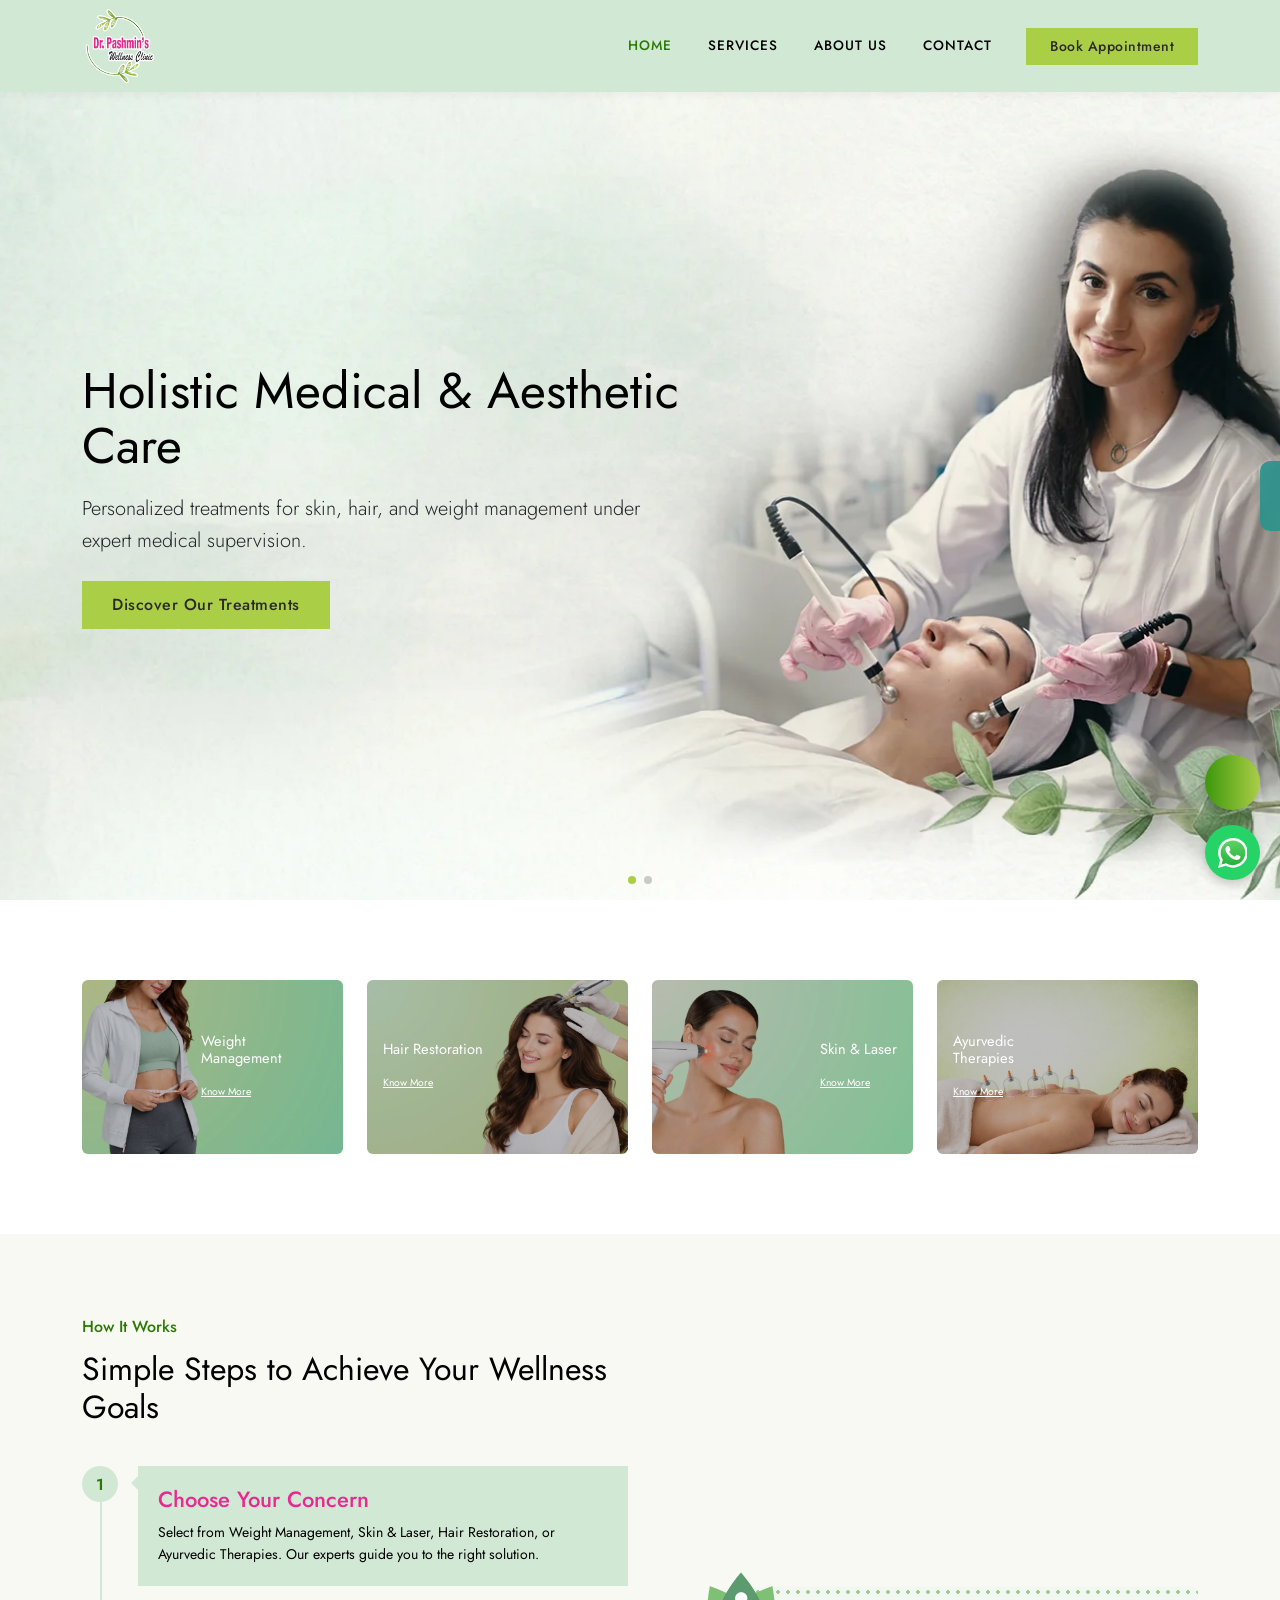
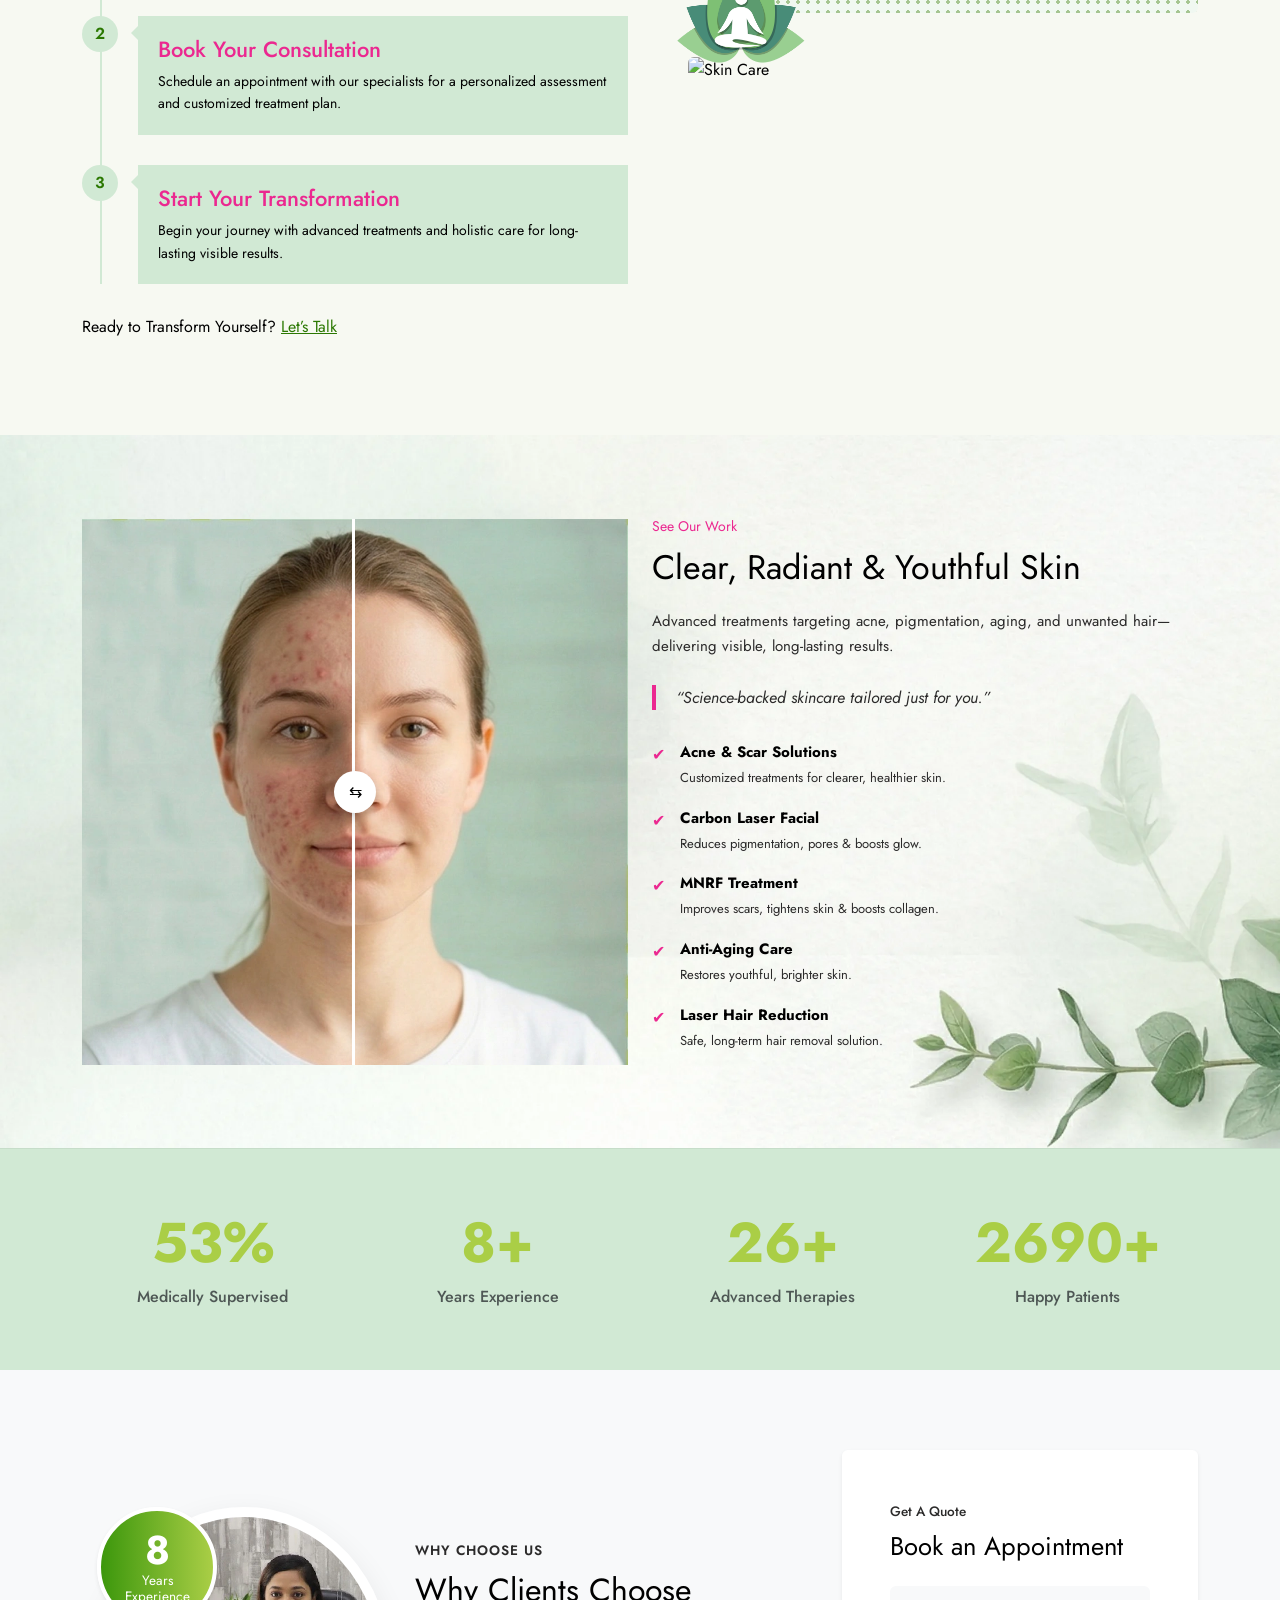
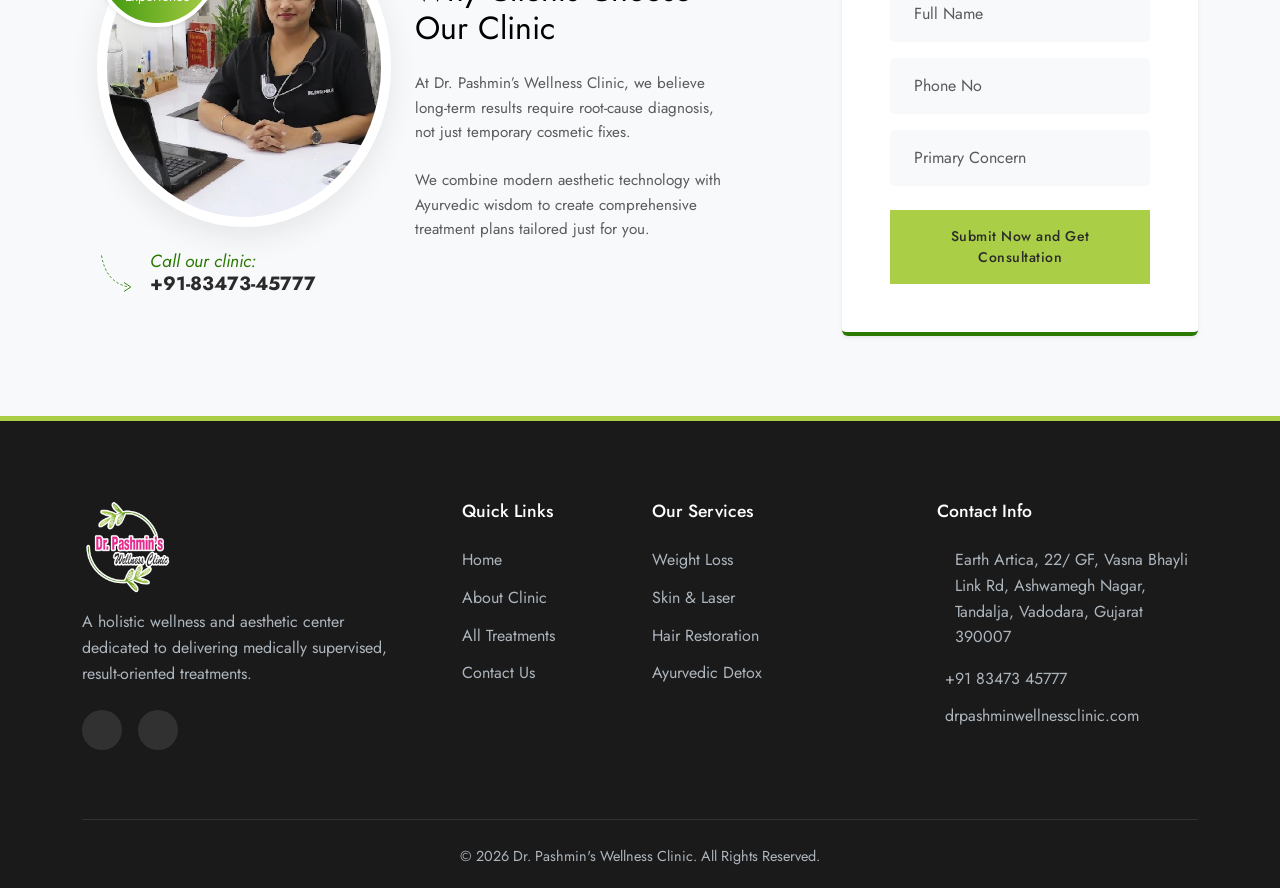
==== index.html @ 4e612950 "files" ====
<!DOCTYPE html>
<html lang="en">
<head>
  <meta charset="UTF-8">
  <meta name="viewport" content="width=device-width, initial-scale=1.0">
  <link rel="icon" href="images/DrPashminFevicon.png" type="image/png" fetchpriority="low">
  
    <title>Dr. Pashmin's Wellness Clinic | Advanced Aesthetics & Ayurveda in Vadodara</title>
    <meta name="title" content="Dr. Pashmin's Wellness Clinic | Advanced Aesthetics & Ayurveda in Vadodara">
    <meta name="description" content="Discover holistic medical and aesthetic care at Dr. Pashmin's Wellness Clinic in Vadodara. We offer 100% medically supervised, personalized treatments for skin, hair, weight management, and Ayurvedic therapies.">
    <meta name="keywords" content="wellness clinic Vadodara, Dr. Pashmin, weight management Vadodara, skin and laser clinic, hair restoration, Ayurvedic therapies Vadodara, PCOS treatment, holistic medical care, non-surgical contouring, advanced aesthetics">
    <meta name="author" content="Dr. Pashmin's Wellness Clinic">
    <meta name="robots" content="index, follow, max-image-preview:large, max-snippet:-1, max-video-preview:-1">
    <link rel="canonical" href="https://www.drpashminswellnessclinic.com/">
    
    <meta name="geo.region" content="IN-GJ">
    <meta name="geo.placename" content="Vadodara">
    <meta name="geo.position" content="22.2939;73.1409"> 
    <meta name="ICBM" content="22.2939, 73.1409">  

    <meta property="og:type" content="website">
    <meta property="og:url" content="https://www.drpashminswellnessclinic.com/">
    <meta property="og:title" content="Dr. Pashmin's Wellness Clinic | Advanced Aesthetics & Ayurveda">
    <meta property="og:description" content="Personalized treatments for skin, hair, and weight management under expert medical supervision integrating modern science with traditional Ayurvedic healing.">
    <meta property="og:image" content="https://www.drpashminswellnessclinic.com/images/Banner1.webp">
    <meta property="og:image:width" content="1200">
    <meta property="og:image:height" content="630">
    <meta property="og:image:alt" content="Holistic Medical & Aesthetic Care at Dr. Pashmin's Wellness Clinic">
    <meta property="og:site_name" content="Dr. Pashmin's Wellness Clinic">
    <meta property="og:locale" content="en_IN">

    <meta name="twitter:card" content="summary_large_image">
    <meta property="twitter:url" content="https://www.drpashminswellnessclinic.com/">
    <meta property="twitter:title" content="Dr. Pashmin's Wellness Clinic | Advanced Aesthetics & Ayurveda">
    <meta property="twitter:description" content="Personalized treatments for skin, hair, and weight management under expert medical supervision integrating modern science with traditional Ayurvedic healing.">
    <meta property="twitter:image" content="https://www.drpashminswellnessclinic.com/images/Banner1.webp">
    <meta property="twitter:image:alt" content="Dr. Pashmin's Wellness Clinic Banner">

    <script type="application/ld+json">
    {
      "@context": "https://schema.org",
      "@type": "MedicalClinic",
      "name": "Dr. Pashmin's Wellness Clinic",
      "alternateName": "Dr. Pashmin's Clinic",
      "description": "Holistic medical and aesthetic clinic in Vadodara specializing in weight management, skin treatments, laser, hair restoration, and Ayurvedic therapies.",
      "url": "https://www.drpashminswellnessclinic.com",
      "logo": {
        "@type": "ImageObject",
        "url": "https://www.drpashminswellnessclinic.com/images/DrPashmin_s_WellnessClinicLogo.webp",
        "width": 406,
        "height": 145
      },
      "image": "https://www.drpashminswellnessclinic.com/images/DrPashmin_s_WellnessClinicLogo.webp",
      "telephone": "+91-83473-45777",
      "address": {
        "@type": "PostalAddress",
        "addressLocality": "Vadodara",
        "addressRegion": "Gujarat",
        "addressCountry": "IN"
      },
      "geo": {
        "@type": "GeoCoordinates",
        "latitude": 22.2939,
        "longitude": 73.1409
      },
      "openingHoursSpecification": [
        {
          "@type": "OpeningHoursSpecification",
          "dayOfWeek": ["Monday", "Tuesday", "Wednesday", "Thursday", "Friday", "Saturday"],
          "opens": "10:30",
          "closes": "20:00"
        }
      ],
      "contactPoint": [
        {
          "@type": "ContactPoint",
          "telephone": "+91-83473-45777",
          "contactType": "Appointments",
          "areaServed": ["IN"],
          "availableLanguage": ["English", "Hindi", "Gujarati"]
        }
      ],
      "slogan": "True Wellness goes beyond the surface.",
      "areaServed": [
        {
          "@type": "City",
          "name": "Vadodara"
        },
        {
          "@type": "State",
          "name": "Gujarat"
        }
      ],
      "hasOfferCatalog": {
        "@type": "OfferCatalog",
        "name": "Wellness and Aesthetic Services",
        "itemListElement": [
          {
            "@type": "OfferCatalog",
            "name": "Core Services",
            "itemListElement": [
              {
                "@type": "Offer",
                "itemOffered": {
                  "@type": "Service",
                  "name": "Weight Management",
                  "description": "Customized, non-surgical contouring programs targeting stubborn fat and hormonal imbalances."
                }
              },
              {
                "@type": "Offer",
                "itemOffered": {
                  "@type": "Service",
                  "name": "Skin & Laser Treatments",
                  "description": "Advanced skin treatments and anti-aging solutions."
                }
              },
              {
                "@type": "Offer",
                "itemOffered": {
                  "@type": "Service",
                  "name": "Hair Restoration",
                  "description": "Medically supervised hair fall and thinning treatments."
                }
              },
              {
                "@type": "Offer",
                "itemOffered": {
                  "@type": "Service",
                  "name": "Ayurvedic Therapies",
                  "description": "Traditional Ayurvedic healing integrated with modern science for PCOS, Detox, and Pain Management."
                }
              }
            ]
          }
        ]
      },
      "knowsAbout": [
        "Weight Management",
        "Laser Hair Removal",
        "Skin Rejuvenation",
        "Hair Restoration",
        "Ayurvedic Treatments",
        "PCOS Management",
        "Pain Management",
        "Holistic Medical Care"
      ]
    }
    </script>
    
    <script type="application/ld+json">
    {
      "@context": "https://schema.org",
      "@type": "HealthAndBeautyBusiness",
      "name": "Dr. Pashmin's Wellness Clinic",
      "image": "https://www.drpashminswellnessclinic.com/images/DrPashmin_s_WellnessClinicLogo.webp",
      "@id": "https://www.drpashminswellnessclinic.com",
      "url": "https://www.drpashminswellnessclinic.com",
      "telephone": "+91-83473-45777",
      "address": {
        "@type": "PostalAddress",
        "addressLocality": "Vadodara",
        "addressRegion": "GJ",
        "addressCountry": "IN"
      },
      "geo": {
        "@type": "GeoCoordinates",
        "latitude": 22.2939,                                                                                  
        "longitude": 73.1409  
      },
      "openingHoursSpecification": {
        "@type": "OpeningHoursSpecification",
        "dayOfWeek": [
          "Monday",
          "Tuesday",
          "Wednesday",
          "Thursday",
          "Friday",
          "Saturday"
        ],
        "opens": "10:30",
        "closes": "20:00"
      }
    } 
    </script>
    
    <script type="application/ld+json">
    {
      "@context": "https://schema.org",
      "@type": "WebSite",
      "name": "Dr. Pashmin's Wellness Clinic",
      "alternateName": "Dr. Pashmin's Clinic",
      "url": "https://www.drpashminswellnessclinic.com",
      "potentialAction": {
        "@type": "SearchAction",
        "target": {
          "@type": "EntryPoint",
          "urlTemplate": "https://www.drpashminswellnessclinic.com/search?q={search_term_string}"
        },
        "query-input": "required name=search_term_string"
      }
    }
    </script>
    
    <script type="application/ld+json">
    {
      "@context": "https://schema.org",
      "@type": "BreadcrumbList",
      "itemListElement": [{
        "@type": "ListItem",
        "position": 1,
        "name": "Home",
        "item": "https://www.drpashminswellnessclinic.com"
      }]
    }
    </script>

  <link rel="preload"  as="image"  href="images/DrPashmin_s_WellnessClinicLogo.webp"  fetchpriority="high">
  <link rel="preload"  as="image"  href="images/Banner1.webp"  fetchpriority="high">
  <link rel="preload"  as="image"  href="images/Banner2.webp"  fetchpriority="high">
  <link rel="preload"  as="image"  href="images/BannerMob1.webp"  fetchpriority="high">
  <link rel="preload"  as="image"  href="images/BannerMob3.webp"  fetchpriority="high">

  <link rel="preconnect" href="https://fonts.googleapis.com">
  <link rel="preconnect" href="https://fonts.gstatic.com" crossorigin>
  <link href="https://fonts.googleapis.com/css2?family=Jost:ital,wght@0,100..900;1,100..900&display=swap" rel="stylesheet">
  <link rel="stylesheet" href="https://cdn.jsdelivr.net/npm/swiper@11/swiper-bundle.min.css">
  <link rel="preload"
      as="style"
      href="https://cdn.jsdelivr.net/npm/bootstrap@5.3.2/dist/css/bootstrap.min.css"
      onload="this.onload=null;this.rel='stylesheet'">
    <link rel="preload"
      as="style"
      href="css/style.css"
      onload="this.onload=null;this.rel='stylesheet'">
    <link rel="preload"
      as="style"
      href="css/responsive.css"
      onload="this.onload=null;this.rel='stylesheet'">
  <link rel="stylesheet" href="https://unpkg.com/aos@2.3.1/dist/aos.css">

</head>
<body>

  <header class="mainNavContainer">
    <div id="mainNavbar">
      
    </div>

  </header>

  <div class="swiper hero-swiper">
    <div class="swiper-wrapper">
      <div class="swiper-slide hero-slide HeroSlide1" style="background-image: url('images/DrBanner1.webp');">
        <div class="container" >
          <div class="hero-content">
            <h1 data-aos="fade-up">Holistic Medical & Aesthetic Care</h1>
            <p class="lead mb-4 text-dark" data-aos="fade-up" data-aos-delay="100">Personalized treatments for skin, hair, and weight management under expert medical supervision.</p>
            <div data-aos="fade-up" data-aos-delay="200">
              <a href="services.html" class="btn btn-primary" >Discover Our Treatments</a>
            </div>
          </div>
        </div>
      </div>
      <div class="swiper-slide hero-slide HeroSlide2" style="background-image: url('images/DrBanner2.webp');">
        <div class="container" >
          <div class="hero-content">
            <h1 data-aos="fade-up">Sustainable Weight Management</h1>
            <p class="lead mb-4 text-dark" data-aos="fade-up" data-aos-delay="100">Target stubborn fat and hormonal imbalances with our customized, non-surgical contouring programs.</p>
            <div data-aos="fade-up" data-aos-delay="200">
              <a href="services.html?category=Weight%20Management" class="btn btn-primary" >Start Your Journey</a>
            </div>
          </div>
        </div>
      </div>
    </div>
    <div class="swiper-pagination"></div>
    
    <div class="sticky-sidebar d-none d-lg-flex">
      <a href="tel:+918347345777" title="Call Us"><iconify-icon icon="mdi:phone-in-talk"></iconify-icon></a>
      <a class="set-url-target" target="_blank" rel="noopener" href="https://wa.me/918347345777" title="WhatsApp"><iconify-icon icon="mdi:whatsapp"></iconify-icon></a>
      <a href="#consultation" title="Book"><iconify-icon icon="mdi:calendar-check"></iconify-icon></a>
    </div>
  </div>

<section class="section-padding serviceCards">
  <div class="container">
    <div class="row g-4">

      <!-- Card 1 (Text Right) -->
      <div class="col-lg-6 col-xl-3" data-aos="fade-up">
        <div class="service-card">
          <img src="images/Services1.webp" alt="Weight Management">
          <div class="overlay right"> 
            <div class="content">
              <h3>Weight Management</h3>
              <a href="services.html?category=Weight%20Management">Know More</a>
            </div>
          </div>
        </div>
      </div>

      <!-- Card 2 (Text Left) -->
      <div class="col-lg-6 col-xl-3" data-aos="fade-up" data-aos-delay="100">
        <div class="service-card">
          <img src="images/Services2.webp" alt="Hair Restoration">
          <div class="overlay left">
            <div class="content">
              <h3>Hair Restoration</h3>
              <a href="services.html?category=Hair%20Restoration">Know More</a>
            </div>
          </div>
        </div>
      </div>

      <!-- Card 3 (Text Right) -->
      <div class="col-lg-6 col-xl-3" data-aos="fade-up" data-aos-delay="200">
        <div class="service-card">
          <img src="images/Services3.webp" alt="Skin & Laser">
          <div class="overlay right">
            <div class="content">
              <h3>Skin & Laser</h3>
              <a href="services.html?category=Skin%20Treatments">Know More</a>
            </div>
          </div>
        </div>
      </div>

      <!-- Card 4 (Text Left) -->
      <div class="col-lg-6 col-xl-3" data-aos="fade-up" data-aos-delay="300">
        <div class="service-card">
          <img src="images/Services4.webp" alt="Ayurvedic Therapies">
          <div class="overlay left">
            <div class="content">
              <h3>Ayurvedic Therapies</h3>
              <a href="services.html?category=Ayurvedic%20Therapies">Know More</a>
            </div>
          </div>
        </div>
      </div>

    </div>
  </div>
</section>

 <section class="section-padding simpleSteps">
  <div class="container">
    <div class="row align-items-center">

      <!-- LEFT CONTENT -->
      <div class="col-lg-6">
        <p class="section-subtitle" data-aos="fade-up">How It Works</p>
        <h2 class="section-title" data-aos="fade-up" data-aos-delay="100">Simple Steps to Achieve Your Wellness Goals</h2>

        <div class="steps-wrapper">

          <!-- Step 1 -->
          <div class="step-item" data-aos="fade-up" data-aos-delay="200">
            <div class="step-number">1</div>
            <div class="step-content">
              <h5>Choose Your Concern</h5>
              <p>
                Select from Weight Management, Skin & Laser, Hair Restoration, or Ayurvedic Therapies. Our experts guide you to the right solution.
              </p>
            </div>
          </div>

          <!-- Step 2 (Active) -->
          <div class="step-item" data-aos="fade-up" data-aos-delay="300">
            <div class="step-number">2</div>
            <div class="step-content">
              <h5>Book Your Consultation</h5>
              <p>
                Schedule an appointment with our specialists for a personalized assessment and customized treatment plan.
              </p>
            </div>
          </div>

          <!-- Step 3 -->
          <div class="step-item" data-aos="fade-up" data-aos-delay="400">
            <div class="step-number">3</div>
            <div class="step-content">
              <h5>Start Your Transformation</h5>
              <p>
                Begin your journey with advanced treatments and holistic care for long-lasting visible results.
              </p>
            </div>
          </div>

        </div>

        <div class="mt-4" data-aos="fade-up" data-aos-delay="500">
          <p class="cta-text">Ready to Transform Yourself? <a href="#">Let’s Talk</a></p>
        </div>
      </div>

      <!-- RIGHT IMAGE -->
      <div class="col-lg-6 mt-5 mt-lg-0 ps-xl-5" data-aos="fade-left">
        <div class="image-wrapper">
          <img src="https://img.freepik.com/free-photo/medium-shot-young-woman-with-pink-background_23-2149394087.jpg?t=st=1774606908~exp=1774610508~hmac=037f746d24b74f1a6d99c2f30c883e7987ede540e07700ceabe895736dceb58f&w=1480"
               class="img-fluid" alt="Skin Care">
               <div class="floatingElement" data-aos="zoom-in" data-aos-delay="300">
                <img src="images/wellnessFloting.png" alt="wellnessFloting">
               </div>
        </div>
      </div>

    </div>
  </div>
</section>

<section class="section-padding skinCareHeighlight">
  <div class="container">
    <div class="row align-items-center">

      <!-- LEFT IMAGE SLIDER -->
      <div class="col-lg-6 mb-5 mb-lg-0">
        <div class="slider-container" id="slider-root">

          <div class="image-after"></div>

          <div class="image-before-wrapper">
            <div class="image-before-content"></div>
          </div>

          <input type="range" min="1" max="100" value="50" class="slider-input" id="slider-input">

          <div class="slider-handle">
            ⇆
          </div>
        </div>
      </div>

      <!-- RIGHT CONTENT -->
      <div class="col-lg-6">

        <p class="subtitle" data-aos="fade-left">See Our Work</p>

        <h2 class="title" data-aos="fade-left" data-aos-delay="100">Clear, Radiant & Youthful Skin</h2>

        <p class="description" data-aos="fade-left" data-aos-delay="200">
          Advanced treatments targeting acne, pigmentation, aging, and unwanted hair—delivering visible, long-lasting results.
        </p>

        <blockquote class="quote" data-aos="fade-left" data-aos-delay="300">
          “Science-backed skincare tailored just for you.”
        </blockquote>
        <ul class="skin-services-list">
  <li data-aos="fade-up" data-aos-delay="100">
    <strong>Acne & Scar Solutions</strong>
    <span>Customized treatments for clearer, healthier skin.</span>
  </li>

  <li data-aos="fade-up" data-aos-delay="200">
    <strong>Carbon Laser Facial</strong>
    <span>Reduces pigmentation, pores & boosts glow.</span>
  </li>

  <li data-aos="fade-up" data-aos-delay="300">
    <strong>MNRF Treatment</strong>
    <span>Improves scars, tightens skin & boosts collagen.</span>
  </li>

  <li data-aos="fade-up" data-aos-delay="400">
    <strong>Anti-Aging Care</strong>
    <span>Restores youthful, brighter skin.</span>
  </li>

  <li data-aos="fade-up" data-aos-delay="500">
    <strong>Laser Hair Reduction</strong>
    <span>Safe, long-term hair removal solution.</span>
  </li>
</ul>
      </div>

    </div>
  </div>
</section>

<!-- Statistic Counter Section -->
  <section class="section-padding stats-counter-section">
    <div class="container" id="stats-counter-container">
      <div class="row text-center">
        <div class="col-6 col-md-3 mb-4 mb-md-0 position-relative stat-item" data-aos="fade-up" data-aos-delay="100">
          <h2 class="stat-number display-4 fw-bold" style="color: var(--primary);"><span class="count-up" data-count="100">0</span>%</h2>
          <p class="stat-text text-muted fw-medium mb-0">Medically Supervised</p>
        </div>
        <div class="col-6 col-md-3 mb-4 mb-md-0 position-relative stat-item" data-aos="fade-up" data-aos-delay="200">
          <h2 class="stat-number display-4 fw-bold" style="color: var(--primary);"><span class="count-up" data-count="15">0</span>+</h2>
          <p class="stat-text text-muted fw-medium mb-0">Years Experience</p>
        </div>
        <div class="col-6 col-md-3 position-relative stat-item" data-aos="fade-up" data-aos-delay="300">
          <h2 class="stat-number display-4 fw-bold" style="color: var(--primary);"><span class="count-up" data-count="50">0</span>+</h2>
          <p class="stat-text text-muted fw-medium mb-0">Advanced Therapies</p>
        </div>
        <div class="col-6 col-md-3 position-relative stat-item border-0" data-aos="fade-up" data-aos-delay="400">
          <h2 class="stat-number display-4 fw-bold" style="color: var(--primary);"><span class="count-up" data-count="5000">0</span>+</h2>
          <p class="stat-text text-muted fw-medium mb-0">Happy Patients</p>
        </div>
      </div>
    </div>
  </section>

  <!-- Combined About & Consultation Section -->
  <section class="section-padding bg-light combined-about-consultation" id="consultation">
    <div class="container">
      <div class="row align-items-center gy-5">
        
        <!-- About Clinic Part -->
        <div class="col-lg-7">
          <div class="row align-items-center gy-4">
            <!-- Image Part -->
            <div class="col-md-6 text-center text-md-start">
              <div class="about-clinic-img-wrapper position-relative d-inline-block">
                <div class="experience-badge shadow-sm" data-aos="zoom-in" data-aos-delay="200">
                  <span class="exp-number count-up" data-count="15">0</span>
                  <span class="exp-text">Years<br>Experience</span>
                </div>
                <img src="images/ProfileBig.webp" alt="Dr. Pashmin" class="img-fluid rounded-circle about-clinic-circle-img">
                
                <div class="call-clinic-arrow mt-4 d-flex align-items-start gap-2 justify-content-center justify-content-md-start" data-aos="fade-up" data-aos-delay="400">
                  <svg width="45" height="45" viewBox="0 0 100 100" fill="none" xmlns="http://www.w3.org/2000/svg" class="dashed-arrow-svg">
                    <path d="M10,10 Q20,70 70,80" stroke="#2B7802" stroke-width="2" stroke-dasharray="5,5" fill="none"/>
                    <path d="M60,70 L75,80 L60,90" stroke="#2B7802" stroke-width="2" fill="none"/>
                  </svg>
                  <p class="mb-0 call-text" style="color: #2B7802; font-style: italic; font-size: 1.1rem; line-height: 1.2;">
                    Call our clinic:<br>
                    <strong style="color:var(--dark); font-style:normal; font-size: 1.2rem;"><a href="tel:+918347345777">+91-83473-45777</a></strong>
                  </p>
                </div>
              </div>
            </div>
            
            <!-- Text Part -->
            <div class="col-md-6" data-aos="fade-left">
              <span style="color: var(--dark); font-weight: 600; text-transform: uppercase; font-size: 0.85rem; letter-spacing: 1px;" data-aos="fade-up" data-aos-delay="100">Why Choose Us</span>
              <h2 class="mb-4 mt-2" style="font-weight: 600;" data-aos="fade-up" data-aos-delay="200">Why Clients Choose Our Clinic</h2>
              <p class="text-muted mb-4" style="font-size: 0.95rem;" data-aos="fade-up" data-aos-delay="300">At Dr. Pashmin’s Wellness Clinic, we believe long-term results require root-cause diagnosis, not just temporary cosmetic fixes.</p>
              <p class="text-muted mb-2" style="font-size: 0.95rem;" data-aos="fade-up" data-aos-delay="400">We combine modern aesthetic technology with Ayurvedic wisdom to create comprehensive treatment plans tailored just for you.</p>
            </div>
          </div>
        </div>
        
        
        <!-- Form Part -->
        <div class="col-lg-4 offset-lg-1" data-aos="fade-left">
          <div class="form-container-card bg-white p-3 p-md-5 rounded shadow-sm">
            <span style="color: var(--dark); font-size: 0.85rem; font-weight: 500;">Get A Quote</span>
            <h3 class="mb-4 mt-2" style="font-weight: 600; font-size: 1.6rem;">Book an Appointment</h3>
            <form id="homePageForm" class="needs-validation" novalidate>
              <div class="mb-3 input-with-icon position-relative">
                <input type="text" id="hp_name" class="form-control border-0 bg-light py-3 px-4" placeholder="Full Name" required style="border-radius: 6px;">
                <iconify-icon icon="mdi:account" class="position-absolute text-muted" style="right: 15px; top: 50%; transform: translateY(-50%);"></iconify-icon>
                <div class="invalid-feedback">Please enter your name.</div>
              </div>
              <div class="mb-3 input-with-icon position-relative">
                <input type="tel" id="hp_phone" class="form-control border-0 bg-light py-3 px-4" placeholder="Phone No" required style="border-radius: 6px;">
                <iconify-icon icon="mdi:phone" class="position-absolute text-muted" style="right: 15px; top: 50%; transform: translateY(-50%);"></iconify-icon>
                <div class="invalid-feedback">Please enter your phone number.</div>
              </div>
              <div class="mb-3 input-with-icon position-relative">
                <select id="hp_concern" class="form-control border-0 bg-light py-3 px-4 text-muted appearance-none" required style="border-radius: 6px; -webkit-appearance: none; appearance: none;">
                  <option value="" disabled selected>Primary Concern</option>
                  <option value="Weight Loss / Contouring">Weight Loss / Contouring</option>
                  <option value="Skin Issues / Anti-Aging">Skin Issues / Anti-Aging</option>
                  <option value="Hair Fall / Thinning">Hair Fall / Thinning</option>
                  <option value="PCOS / Detox / Pain Management">PCOS / Detox / Pain Management</option>
                </select>
                <iconify-icon icon="mdi:chevron-down" class="position-absolute text-muted" style="right: 15px; top: 50%; transform: translateY(-50%); pointer-events: none;"></iconify-icon>
                <div class="invalid-feedback">Please select a primary concern.</div>
              </div>
              <button type="submit" class="w-100 mt-2 btn btn-primary btn-sm px-4 py-3" >
                Submit Now and Get Consultation
              </button>
            </form>
          </div>
        </div>
        
      </div>
    </div>
  </section>

  <!-- <section class="section-padding cta-section">
    <div class="container">
      <div class="row align-items-center">
        <div class="col-md-7 text-center text-md-start mb-4 mb-md-0">
          <h2 data-aos="fade-right">What are You Waiting For? <br><span style="color: var(--primary);">Let's get started!</span></h2>
          <p class="text-muted mt-3 mb-4" data-aos="fade-right" data-aos-delay="100">Visit our clinic in Vadodara to begin your transformation journey today.</p>
          <div data-aos="fade-right" data-aos-delay="200">
            <a href="tel:+918347345777" class="cta-phone"><iconify-icon icon="mdi:phone-outline" style="color: var(--primary);"></iconify-icon> +91 83473 45777</a>
          </div>
        </div>
        <div class="col-md-5 text-center" data-aos="fade-left" data-aos-delay="300">
          <div class="profileCtaContainer">
            <img src="images/ProfilePic.webp" alt="Happy Client" class="img-fluid rounded-circle profileCta" style="max-width: 300px; height: 300px; object-fit: cover; border: 10px solid var(--primary);">
          </div>
        </div>
      </div>
    </div>
  </section> -->

  <a href="#" class="back-to-top" id="backToTop" aria-label="Back to top"><iconify-icon icon="mdi:chevron-up"></iconify-icon></a>

  <footer class="footer" id="footer">
  </footer>

  <script src="js/critical.js"></script>
  <script src="https://cdn.jsdelivr.net/npm/bootstrap@5.3.2/dist/js/bootstrap.bundle.min.js"></script>
  <script src="https://cdn.jsdelivr.net/npm/swiper@11/swiper-bundle.min.js"></script>
  <script src="https://code.iconify.design/iconify-icon/2.1.0/iconify-icon.min.js"></script>
  <script src="https://unpkg.com/aos@2.3.1/dist/aos.js"></script>
  <script src="js/script.js"></script>
  
  <script>


    document.addEventListener("DOMContentLoaded", () => {
    // ... Existing AOS and Swiper logic ...

    // Initialize AOS Animations
      AOS.init({ once: true, duration: 800, offset: 50 });

      // Statistic Counter Animation
      const counterSection = document.getElementById("stats-counter-container");
      const counters = document.querySelectorAll(".count-up");
      let animationStarted = false;

      if (counterSection && counters.length > 0) {
        const observer = new IntersectionObserver((entries) => {
          if (entries[0].isIntersecting && !animationStarted) {
            animationStarted = true;
            const duration = 2000; // Counter total duration
            
            counters.forEach(counter => {
              const target = +counter.getAttribute("data-count");
              const startTime = performance.now();
              
              const updateCounter = (currentTime) => {
                const elapsedTime = currentTime - startTime;
                const progress = Math.min(elapsedTime / duration, 1);
                // Ease out quad
                const easeOut = progress * (2 - progress);
                const currentCount = Math.floor(target * easeOut);
                
                counter.innerText = currentCount;
                if (progress < 1) {
                  requestAnimationFrame(updateCounter);
                } else {
                  counter.innerText = target;
                }
              };
              requestAnimationFrame(updateCounter);
            });
          }
        }, { threshold: 0.5 });
        observer.observe(counterSection);
      }

      // Hero Swiper (SM_Enterprise style)
    if (typeof Swiper !== 'undefined') {
      new Swiper('.hero-swiper', {
        loop: true, speed: 850, effect: "fade",
        fadeEffect: { crossFade: true },
        autoplay: { delay: 5000, disableOnInteraction: false, pauseOnMouseEnter: false },
        pagination: { el: '.swiper-pagination', clickable: true },
        on: {
          slideChangeTransitionStart: function () {
            document.querySelectorAll('.hero-swiper [data-aos]').forEach(el => el.classList.remove('aos-animate'));
          },
          slideChangeTransitionEnd: function () {
            document.querySelectorAll('.hero-swiper .swiper-slide-active [data-aos]').forEach(el => el.classList.add('aos-animate'));
          }
        }
      });
    }


    let isMobile = false;

    function debounce(func, wait) {
        let timeout;
        return function(...args) {
            const context = this;
            clearTimeout(timeout);
            timeout = setTimeout(() => func.apply(context, args), wait);
        };
    }

    function checkMobileStatus() {
        const userAgentMobile = /Android|webOS|iPhone|iPad|iPod|BlackBerry|IEMobile|Opera Mini/i.test(navigator.userAgent);
        const widthMobile = window.innerWidth <= 768;
        isMobile = userAgentMobile || widthMobile;
    }

    checkMobileStatus();
    window.addEventListener("resize", debounce(checkMobileStatus, 250));

    const homeForm = document.getElementById("homePageForm");
    
    if (homeForm) {
        homeForm.addEventListener("submit", function (e) {
            e.preventDefault();

            // Bootstrap Validation check
            if (!homeForm.checkValidity()) {
                e.stopPropagation();
                homeForm.classList.add('was-validated');
                return;
            }

            // Gather field values
            const name = document.getElementById("hp_name").value.trim();
            const phone = document.getElementById("hp_phone").value.trim();
            const concern = document.getElementById("hp_concern").value;

            // Format WhatsApp Message
            const whatsappMsg = `Hello Dr. Pashmin's Wellness Clinic,%0a%0aI would like to book a consultation.%0a%0a*My Details:*%0aName: ${name}%0aPhone: ${phone}%0aPrimary Concern: ${concern}`;
            
            // Clinic target number
            const targetNumber = "918347345777";
            let url = isMobile 
                ? `https://wa.me/${targetNumber}?text=${whatsappMsg}` 
                : `https://web.whatsapp.com/send?phone=${targetNumber}&text=${whatsappMsg}`;

            // Open WhatsApp
            window.open(url, '_blank');

            // Reset form and validation state
            homeForm.reset();
            homeForm.classList.remove('was-validated');
            
            // Re-apply text-muted color for the select placeholder
            document.getElementById("hp_concern").classList.add("text-muted");
        });

        // Small UX fix: Remove "text-muted" from select when an option is chosen
        const concernSelect = document.getElementById("hp_concern");
        concernSelect.addEventListener("change", function() {
            this.classList.remove("text-muted");
        });
    }

     /* skincare Slider */
    const input = document.getElementById('slider-input');
    const root = document.getElementById('slider-root');

    input.addEventListener('input', (e) => {
      root.style.setProperty('--pos', e.target.value);
    });

});
  </script>
</body>
</html>
---- css/style.css ----
/* ========================================
   GLOBAL VARIABLES & RESETS
   ======================================== */
:root {
  --primary: #aace46;
  --primary-dark: #2b7802;
  --lightBG: #d1e9d4;
  --accent: #eb2890;
  --dark: #2b2a2a;
  --black: #000000;
  --light: #ffffff;
  --light-soft: #f7f9f2;
  --nav-height: calc(16px + var(--brandHeight));
  --brandHeight: 76px;
  --gradientColor: linear-gradient(to right, #3c970c, var(--primary));
}

.text-primary {
  color: var(--primary) !important;
}

* {
  margin: 0;
  padding: 0;
  box-sizing: border-box;
}

body {
  font-family: "Jost", sans-serif;
  font-optical-sizing: auto;
  font-weight: 400;
  font-style: normal;
  color: var(--text);
  background-color: #fff;
  line-height: 1.6;
  overflow-x: hidden;
}
h1,
h2,
h3 {
  font-weight: 400 !important;
}
h4,
h5,
h6 {
  color: var(--black);
  font-weight: 500 !important;
}

a {
  text-decoration: none;
  color: inherit;
  transition: color 0.3s ease;
}

a:hover {
  color: var(--accent);
}

img {
  width: 100%;
  height: auto;
  display: block;
}

/* Fluid Typography */
h1,
.h1 {
  font-size: clamp(34px, 4vw, 50px);
  line-height: 1.1;
}
h2,
.h2 {
  font-size: clamp(28px, 3.2vw, 32px);
}
h3,
.h3 {
  font-size: clamp(24px, 2.8vw, 28px);
}
h4,
.h4 {
  font-size: clamp(20px, 2.4vw, 24px);
}
h5,
.h5 {
  font-size: clamp(18px, 2vw, 22px);
}
h6,
.h6 {
  font-size: clamp(16px, 1.8vw, 20px);
}

/* Buttons */
.btn-primary {
  background-color: var(--primary);
  color: var(--dark);
  border: 0;
  border-radius: 0;
  padding: 12px 30px;
  font-weight: 500;
  letter-spacing: 0.5px;
  display: inline-flex;
  align-items: center;
  gap: 8px;
  transition: all 0.3s ease;
}

.btn-primary:hover {
  background-color: var(--primary-dark);
  transform: translateY(-2px);
  color: #fff;
}
.btn-check:checked+.btn.btn-primary, .btn.btn-primary.active, .btn.btn-primary.show, .btn.btn-primary:first-child:active, :not(.btn-check)+.btn.btn-primary:active{
  background-color: var(--primary-dark);
  transform: translateY(-2px);
  color: #fff;
  scale: 0.985;
  transform-origin: center;
}

.btn-outline-secondary {
  background-color: transparent;
  color: var(--accent);
  border: 1px solid var(--primary);
  border-radius: 0;
  padding: 12px 30px;
  font-weight: 500;
  letter-spacing: 0.5px;
  display: inline-flex;
  align-items: center;
  gap: 8px;
  transition: all 0.3s ease;
}

.btn-outline-secondary:hover {
  background-color: var(--primary);
  color: var(--dark);
}
.btn-check:checked+.btn.btn-outline-secondary, .btn.btn-outline-secondary.active, .btn.btn-outline-secondary.show, .btn.btn-outline-secondary:first-child:active, :not(.btn-check)+.btn.btn-outline-secondary:active{
  background-color: var(--primary);
  color: var(--dark);
  transform: translateY(-2px);
  scale: 0.985;
  transform-origin: center;
}

/* ========================================
   HEADER & NAVIGATION
   ======================================== */

.navbar {
  padding: 8px 0;
  background: var(--lightBG);
  box-shadow: 0 2px 10px rgba(0, 0, 0, 0.05);
}

.navbar-brand {
  height: var(--brandHeight);
  padding: 0;
}
.navbar-brand img {
  height: 100%;
  width: auto;
}

.mainNavContainer {
  height: var(--nav-height);
}

#mainNavbar {
  z-index: 1055;
}
.scrolled {
  position: fixed;
  top: 0;
  left: 0;
  right: 0;
  animation: scrolled 0.3s ease-in-out;
}

@keyframes scrolled {
  from {
    transform: translateY(-100%);
  }
  to {
    transform: translateY(0);
  }
}

.nav-link {
  color: var(--secondary);
  font-weight: 500;
  margin: 0 10px;
  text-transform: uppercase;
  font-size: 0.85rem;
  letter-spacing: 1px;
}

.nav-link:hover,
.navbar-nav .nav-link.active,
.navbar-nav .nav-link.show {
  color: var(--primary-dark);
}

/* ========================================
   HERO BANNER (HOME PAGE)
   ======================================== */
.hero-swiper {
  height: calc(100vh - var(--nav-height));
  min-height: 600px;
  width: 100%;
  position: relative;
}

.hero-slide {
  background-size: cover;
  background-position: center;
  display: flex !important;
  align-items: center;
  position: relative;
}

.HeroSlide1,
.HeroSlide2 {
  background-repeat: no-repeat !important;
  background-size: cover !important;
  background-position: center !important;
}

/* .hero-overlay {
  position: absolute;
  top: 0; left: 0; right: 0; bottom: 0;
  background: linear-gradient(90deg, rgba(255,255,255,0.95) 0%, rgba(255,255,255,0.6) 50%, rgba(255,255,255,0) 100%);
} */

.hero-content {
  position: relative;
  z-index: 2;
  max-width: 600px;
}

.hero-content h1 {
  font-weight: 700;
  color: var(--secondary);
  line-height: 1.1;
  margin-bottom: 20px;
}

.swiper-pagination-bullet-active {
  background: var(--primary) !important;
}

.sticky-sidebar {
  position: absolute;
  right: 0;
  top: 50%;
  transform: translateY(-50%);
  background: rgba(43, 147, 140, 0.9);
  z-index: 10;
  padding: 15px 10px;
  border-radius: 10px 0 0 10px;
  display: flex;
  flex-direction: column;
  gap: 20px;
}

.sticky-sidebar a {
  color: #fff;
  font-size: 1.2rem;
  text-align: center;
}

section,
main {
  overflow: hidden;
}

.section-padding {
  padding: 100px 0; /* Generous top/bottom padding */
}

/* ========================================
   FOOTER
   ======================================== */
.footer {
  background-color: var(--light);
  padding: 60px 0 20px;
  border-top: 5px solid var(--primary);
}
.footer .footer-brand {
  display: block;
  width: 92px;
  margin-bottom: 16px;
}

.locationLink {
  position: relative;
  padding-left: 18px;
}

.locationLink iconify-icon {
  position: absolute;
  left: 0;
}

.footer-col h5 {
  margin-bottom: 25px;
  font-size: 1.1rem;
  color: var(--secondary);
}

.contInfo {
  min-width: 224px;
}

.footer-links {
  list-style: none;
  padding: 0;
}

.footer-links li {
  margin-bottom: 12px;
}

.footer-links a {
  color: var(--text);
}

.footer-links a:hover {
  color: var(--primary);
}

.footer-bottom {
  border-top: 1px solid #ddd;
  padding-top: 20px;
  margin-top: 40px;
  font-size: 0.85rem;
  color: var(--text);
}

/* ========================================
   FLOATING COMPONENTS (FABs & Back to Top)
   ======================================== */
#dynamic-fabs {
  position: fixed;
  bottom: 20px;
  right: 20px;
  z-index: 1000;
  display: flex;
  flex-direction: column;
  gap: 15px;
}

.fab-btn {
  width: 55px;
  height: 55px;
  border-radius: 50%;
  display: flex;
  align-items: center;
  justify-content: center;
  box-shadow: 0 4px 10px rgba(0, 0, 0, 0.2);
  transition: transform 0.3s ease;
  text-decoration: none;
}

.fab-btn:hover {
  transform: scale(1.1);
  color: #fff;
}

.fab-whatsapp {
  background-color: #25d366;
}

.fab-call {
  background: var(--gradientColor);
  color: white;
  font-size: 1.5rem;
}

#backToTop {
  position: fixed;
  bottom: 24px;
  left: 24px;
  width: 44px;
  height: 44px;
  background-color: var(--dark);
  color: #fff;
  border-radius: 50%;
  display: flex;
  align-items: center;
  justify-content: center;
  transition: all 0.3s ease;
  z-index: 999;
  text-decoration: none;
  opacity: 0;
  visibility: hidden;
  transform: translateY(20px);
}

#backToTop.show {
  opacity: 1;
  visibility: visible;
  transform: translateY(0);
}

#backToTop:hover {
  background-color: var(--primary);
  color: var(--black);
}

iconify-icon {
  margin-bottom: -3px;
}
.back-to-top iconify-icon {
  font-size: 1.3rem;
}

.section-padding {
  padding: 80px 0;
}

/* Headings */
.section-subtitle {
  color: var(--primary-dark);
  font-weight: 500;
  margin-bottom: 10px;
}

.section-title {
  font-size: 32px;
  font-weight: 600;
  margin-bottom: 40px;
  color: var(--black);
}

/* Steps */
.steps-wrapper {
  position: relative;
}
.simpleSteps {
  background-color: var(--light-soft);
}

.steps-wrapper::before {
  content: "";
  position: absolute;
  left: 18px;
  top: 0;
  height: 100%;
  width: 2px;
  background: var(--lightBG);
}

.step-item {
  display: flex;
  gap: 20px;
  margin-bottom: 30px;
  position: relative;
}

.step-number {
  width: 36px;
  height: 36px;
  border-radius: 50%;
  background: var(--lightBG);
  display: flex;
  align-items: center;
  justify-content: center;
  font-weight: 600;
  color: var(--primary-dark);
  position: relative;
  z-index: 1;
  transition: all 0.3s ease;
}

/* Active Step */
.step-item:hover .step-number {
  background: var(--primary-dark);
  color: #fff;
}

.step-content {
  position: relative;
  background: var(--lightBG);
  padding: 20px;
  flex: 1;
  transition: all 0.3s ease;
}

.step-content:before {
  content: "";
  position: absolute;
  top: 12px;
  left: -12px;
  width: 0;
  border-top: 10px solid var(--lightBG);
  border-left: 10px solid transparent;
  border-right: 10px solid transparent;
  transform: rotate(90deg);
  transition: all 0.3s ease;
}

.step-item:hover .step-content {
  background: var(--primary-dark);
  color: #fff;
}
.step-item:hover .step-content:before {
  border-top: 10px solid var(--primary-dark);
}
.step-item:hover h5 {
  color: var(--black);
}
.step-content h5 {
  margin-bottom: 8px;
  color: var(--accent);
}

.step-content p {
  margin: 0;
  font-size: 14px;
  line-height: 1.6;
}

/* CTA */
.cta-text a {
  color: var(--primary-dark);
  text-decoration: underline;
}
.cta-text a:hover {
  color: var(--accent);
}

/* Image */
.image-wrapper {
  position: relative;
  isolation: isolate;
  margin-top: 70px;
  margin-right: 45px;
}
.image-wrapper::after {
  content: "";
  position: absolute;
  top: 0;
  left: 0;
  right: 0;
  bottom: 0;
  background-color: #e5f7ec;
  opacity: 0.4;
  background-image: radial-gradient(var(--primary-dark) 2px, #e5f7ef 2px);
  background-size: 10px 10px;
  transform: translate(45px, -70px);
  border-radius: 6px;
  z-index: -1;
}

.image-wrapper img {
  border-radius: 6px;
  width: 100%;
}
.floatingElement {
  position: absolute;
  width: 28%;
  bottom: 0;
  left: -12px;
  z-index: 1;
  animation: iconmoveup 6s infinite;
}

@keyframes iconmoveup {
  0% {
    transform: translateY(0px);
  }
  50% {
    transform: translateY(-20px);
  }
  100% {
    transform: translateY(0px);
  }
}

.skinCareHeighlight {
  background: url("../images/AstheticBack3.webp") center/cover no-repeat;
}

/* LEFT SLIDER */
.slider-container {
  position: relative;
  width: 100%;
  aspect-ratio: 1 / 1;
  margin: auto;
  overflow: hidden;
  user-select: none;
  --pos: 50;
}

.image-after,
.image-before-content {
  position: absolute;
  top: 0;
  left: 0;
  width: 100%;
  height: 100%;
  background-size: cover;
  background-position: center;
  background-repeat: no-repeat;
}

.image-after {
  background-image: url("../images/AfterImage.webp");
}

.image-before-content {
  background-image: url("../images/BeforeImage.webp");
  /* Always match the full container width, not the wrapper width */
  width: calc(100% * 100 / max(var(--pos), 1));
}

.image-before-wrapper {
  position: absolute;
  top: 0;
  left: 0;
  width: calc(var(--pos) * 1%);
  height: 100%;
  overflow: hidden;
  border-right: 3px solid #fff;
}

.slider-input {
  position: absolute;
  inset: 0;
  opacity: 0;
  cursor: ew-resize;
  z-index: 10;
}

.slider-handle {
  position: absolute;
  left: calc(var(--pos) * 1%);
  top: 50%;
  transform: translate(-50%, -50%);
  width: 42px;
  height: 42px;
  background: #fff;
  border-radius: 50%;
  display: flex;
  align-items: center;
  justify-content: center;
  font-size: 16px;
  z-index: 5;
  box-shadow: 0 4px 10px rgba(0, 0, 0, 0.2);
}

/* RIGHT CONTENT */
.subtitle {
  font-size: 14px;
  color: var(--accent);
  margin-bottom: 10px;
}

.title {
  font-size: 34px;
  font-weight: 600;
  margin-bottom: 20px;
}

.description {
  font-size: 15px;
  line-height: 1.7;
  margin-bottom: 25px;
  color: var(--dark);
}

.quote {
  font-style: italic;
  color: var(--dark);
  margin-bottom: 30px;
  padding-left: 20px;
  border-left: 4px solid var(--accent);
}

.skin-services-list {
  list-style: none;
  padding: 0;
  margin: 0;
}

.skin-services-list li {
  position: relative;
  padding-left: 28px;
  margin-bottom: 16px;
}

.skin-services-list li::before {
  content: "✔";
  position: absolute;
  left: 0;
  top: 2px;
  color: var(--accent);
  font-weight: 500;
}

.skin-services-list strong {
  display: block;
  font-size: 15px;
}

.skin-services-list span {
  font-size: 13px;
  color: var(--dark);
}

.service-card {
  position: relative;
  overflow: hidden;
  border-radius: 6px;

  /* Container Query */
  container-type: inline-size;
}

.service-card img {
  aspect-ratio: 1.5/1;
  object-fit: cover;
  transition: 0.4s;
}

/* Overlay Base */
.overlay {
  position: absolute;
  inset: 0;
  display: flex;
  align-items: center;
  padding: 16px;
  background: rgba(0, 0, 0, 0.25);
}

/* LEFT TEXT */
.overlay.left {
  justify-content: flex-start;
  text-align: left;
}

/* RIGHT TEXT */
.overlay.right {
  justify-content: flex-end;
  text-align: left;
}

/* Content */
.content {
  color: #fff;
  max-width: 55%;
}

/* 🔥 Container Query Typography */
.content h3 {
  font-size: 5.6cqw;
  margin-bottom: 10px;
}

.content a {
  font-size: 4cqw;
  color: #fff;
  text-decoration: underline;
}

/* Hover Effects */
.service-card:hover img {
  transform: scale(1.1);
}

.service-card:hover .overlay {
  filter: contrast(1.8);
  background: rgba(150, 25, 92, 0.459);
}

/* ========================================
   COMBINED ABOUT & CONSULTATION
   ======================================== */
.about-clinic-img-wrapper {
  margin-left: 15px;
  margin-top: 25px;
}

.about-clinic-circle-img {
  width: 320px;
  height: 320px;
  object-fit: cover;
  border: 10px solid #fff;
  box-shadow: 0 10px 30px rgba(0, 0, 0, 0.08);
}

.experience-badge {
  position: absolute;
  top: 0;
  left: 0;
  width: 120px;
  height: 120px;
  background: var(--gradientColor);
  color: #fff;
  border-radius: 50%;
  display: flex;
  flex-direction: column;
  justify-content: center;
  align-items: center;
  text-align: center;
  z-index: 2;
  transform: translate(-15%, -15%);
  border: 4px solid #fff;
  box-shadow: 0 5px 15px rgba(140, 232, 163, 0.4);
}

.experience-badge .exp-number {
  font-size: 2.5rem;
  font-weight: 700;
  line-height: 1;
}

.experience-badge .exp-text {
  font-size: 0.85rem;
  line-height: 1.2;
  margin-top: 2px;
}

/* Form Styles */
.form-container-card {
  border-bottom: 4px solid var(--primary-dark);
}

.input-with-icon .form-control:focus {
  box-shadow: 0 0 0 0.2rem rgba(140, 232, 155, 0.25);
  background-color: #fff !important;
}

/* Stats Counter Section */
.stats-counter-section {
  background-color: var(--lightBG);
  border-top: 1px solid rgba(0, 0, 0, 0.05);
  padding: 60px 0;
}

.cta-section {
  background-color: var(--light-soft);
}

.profileCta {
  position: relative;
  margin-left: auto !important;
  margin-right: auto !important;
  isolation: isolate;
}

.profileCtaContainer {
  position: relative;
  isolation: isolate;
  max-width: fit-content;
  margin-left: auto !important;
  margin-right: auto !important;
}

.profileCtaContainer::after {
  content: "";
  position: absolute;
  top: 0;
  left: 0;
  right: 0;
  bottom: 0;
  background-color: var(--primary-dark);
  opacity: 0.8;
  background-image: radial-gradient(var(--primary-dark) 2px, #e5f7ef 2px);
  background-size: 10px 10px;
  transform: translate(-100px, -20px);
  border-radius: 6px;
  z-index: -1;
  border-radius: 50%;
}

/* ========================================
   FOOTER (DARK MODE)
   ======================================== */
.footer {
  background-color: #1a1a1a;
  color: #f8f9fa;
  padding: 80px 0 20px;
  border-top: 5px solid var(--primary);
}

.footer h4,
.footer h5 {
  color: #ffffff !important;
  margin-bottom: 25px;
}

.footer .text-muted {
  color: #adb5bd !important;
}

.footer .footer-links {
  list-style: none;
  padding: 0;
  margin: 0;
}

.footer .footer-links li {
  margin-bottom: 12px;
}

.footer .footer-links a {
  text-decoration: none;
  color: #adb5bd;
  transition: color 0.3s ease;
}

.footer .footer-links a:hover {
  color: var(--primary);
}

.footer .socialLinks a {
  color: #ffffff !important;
  transition: color 0.3s ease;
  background-color: rgba(255, 255, 255, 0.1);
  width: 40px;
  height: 40px;
  display: inline-flex;
  align-items: center;
  justify-content: center;
  border-radius: 50%;
}

.footer .socialLinks a:hover {
  background-color: var(--primary);
  color: var(--dark) !important;
}

.footer .footer-bottom {
  border-top: 1px solid rgba(255, 255, 255, 0.1);
  padding-top: 25px;
  font-size: 0.9rem;
  color: #adb5bd;
}

.footer .locationLink {
  position: relative;
}

.footer-col {
  margin-bottom: 30px;
}
.service-img {
  overflow: hidden;
}
.category-tag {
  display: inline-block;
  color: var(--accent);
  margin-top: 12px;
}

.service-banner {
  position: relative;
  padding: 120px 0;
  background: url('../images/Servicesbanner.jpg') no-repeat center right/cover;
  display: flex;
  align-items: center;
  color: #fff;
}

/* Overlay */
.service-banner::before {
  content: "";
  position: absolute;
  inset: 0;
  background: linear-gradient(90deg, rgba(21, 54, 35, 0.65) 30%, rgba(0,0,0,0.2) 100%);
}

/* Content */
.banner-content {
  position: relative;
  max-width: 600px;
  z-index: 2;
}

/* Breadcrumb */
.breadcrumb a:hover{
  color: var(--primary);
}
.breadcrumb-item a:hover{
  color: var(--accent);
}
.breadcrumb {
  font-size: 14px;
  margin-bottom: 15px;
  opacity: 0.9;
}

.breadcrumb span {
  margin: 0 8px;
}

/* Heading */
.service-banner h1 {
  font-size: 42px;
  font-weight: 600;
  margin-bottom: 15px;
}

/* Description */
.banner-desc {
  font-size: 16px;
  line-height: 1.7;
  opacity: 0.95;
}

.tag-pill{
  background-color: var(--lightBG);
  color: var(--accent);
  padding: 6px 14px;
  border-radius: 20px;
  font-size: 0.85rem;
  font-weight: 500;
  display: inline-block;
  margin: 0 8px 8px 0;
  border: 1px solid rgba(31, 122, 117, 0.1);
}

/* ========================================
   CUSTOM ACCORDION FOR SERVICES
   ======================================== */
.custom-accordion .accordion-item {
  border: 1px solid rgba(0,0,0,0.05) !important;
  border-radius: 8px !important;
  overflow: hidden;
  margin-bottom: 1rem !important;
  box-shadow: 0 4px 15px rgba(0,0,0,0.03);
}
.custom-accordion .accordion-button {
  background-color: #fff;
  color: var(--black);
  font-weight: 600;
  padding: 18px 25px;
  font-size: 1.1rem;
  box-shadow: none !important;
}
.custom-accordion .accordion-button:not(.collapsed) {
  color: var(--primary-dark);
  background-color: var(--lightBG);
}
.custom-accordion .accordion-button::after {
  filter: grayscale(100%) opacity(50%);
}
.custom-accordion .accordion-button:not(.collapsed)::after {
  filter: invert(34%) sepia(87%) saturate(1514%) hue-rotate(69deg) brightness(97%) contrast(98%);
}
.custom-accordion .accordion-body {
  padding: 20px 25px;
  background-color: #fff;
  color: var(--dark);
  border-top: 1px solid var(--lightBG);
}

.WeOffer{
  background-color: var(--light-soft);
}
---- css/responsive.css ----
/* ========================================
   RESPONSIVE.CSS - Media Queries
   ======================================== */

/* Large Devices (Desktops, less than 1200px) */
@media (max-width: 1199px) {
  /* .hero-swiper {
    height: 70vh;
    min-height: 500px;
  } */
}

/* Medium Devices (Tablets, less than 992px) */
@media (max-width: 991px) {
  .section-padding {
    padding: 60px 0; /* Reduce padding on tablets */
  }

  .navbar-collapse {
    background-color: #fff;
    padding: 20px;
    border-radius: 8px;
    box-shadow: 0 10px 30px rgba(0,0,0,0.1);
    position: absolute;
    top: 100%;
    left: 0;
    right: 0;
    z-index: 100;
  }

  .nav-item {
    margin-bottom: 10px;
  }

  /* Footer */
  .footer-col {
    margin-top: 30px;
  }
   .title {
    font-size: 26px;
  }

  .slider-container {
    max-width: 100%;
  }
  .skinCareHeighlight {
    background: unset;
    background-color: var(--light) !important;
  }
  .profileCtaContainer::after{
  display: none;
}
.service-banner {
    padding: 80px 0;
    background-position: center;
  }

  .service-banner h1 {
    font-size: 28px;
  }

  .banner-desc {
    font-size: 14px;
  }
}

/* Small Devices (Phones, less than 768px) */
@media (max-width: 767px) {

  .section-padding {
    padding: 40px 0; /* Tighten padding for mobile */
  }


  /* Adjust floating buttons size for mobile */
  .fab-btn {
    width: 45px;
    height: 45px;
  }
  
  .fab-call {
    font-size: 1.2rem;
  }
  
  #backToTop {
    width: 40px;
    height: 40px;
    bottom: 80px;
  }
  .footer{
    text-align: center;
  }
  .socialLinks{
    justify-content: center;
  }
  .footer-links a{
    display: inline-block;
    width: 100%;
    max-width: 292px;
    margin-left: auto;
    margin-right: auto;
  }
  
  .stat-item:not(.border-0) {
    border-right: 1px solid rgba(0,0,0,0.1);
  }
  .footer .footer-brand {
  margin-left: auto;
  margin-right: auto;
}
.service-banner {
    padding: 60px 0;
  }

  .service-banner h1 {
    font-size: 22px;
  }
  .banner-content {
  position: relative;
  max-width: 600px;
  z-index: 2;
  margin-left: auto;
  margin-right: auto;
  text-align: center;
}
.breadcrumb {
  justify-content: center;
}
}

/* Extra Small Devices (Smaller Phones, less than 576px) */

@media (max-width: 575px) {

.title {
    font-size: 22px;
  }

  .description {
    font-size: 14px;
  }

  #categoryFilters .btn-primary{
   padding: 6px 12px ;
   font-size: 12px;
   line-height: unset ;
}
#categoryFilters .btn-outline-secondary{
   padding: 6px 12px ;
   font-size: 12px;
   line-height: unset ;
}
}

@media (max-width: 439px) {
  .HeroSlide1{
  background: url('../images/BannerMob1.webp') center/cover no-repeat !important;
} 
  .HeroSlide2{
  background: url('../images/BannerMob3.webp') center/cover no-repeat !important;
} 
.hero-content{
  padding: 12px;
  background-color: #befac885;
}
}
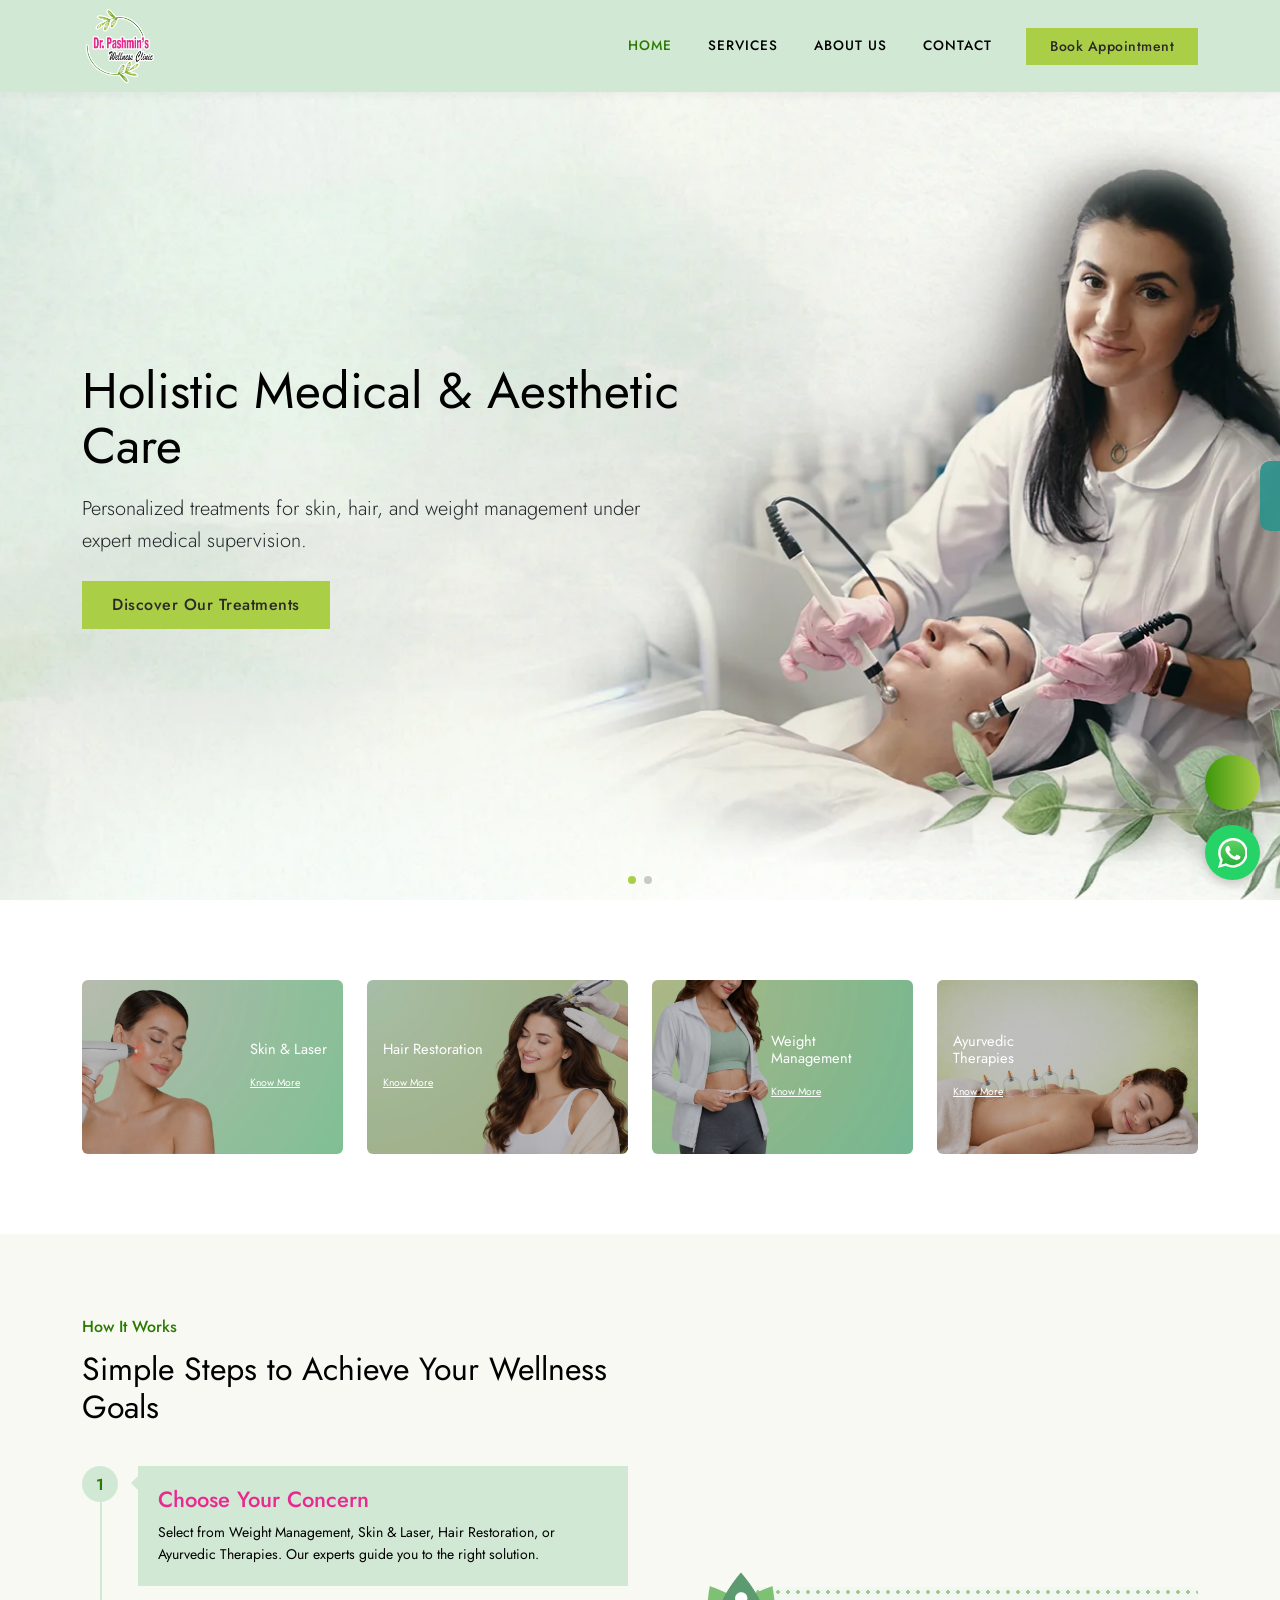
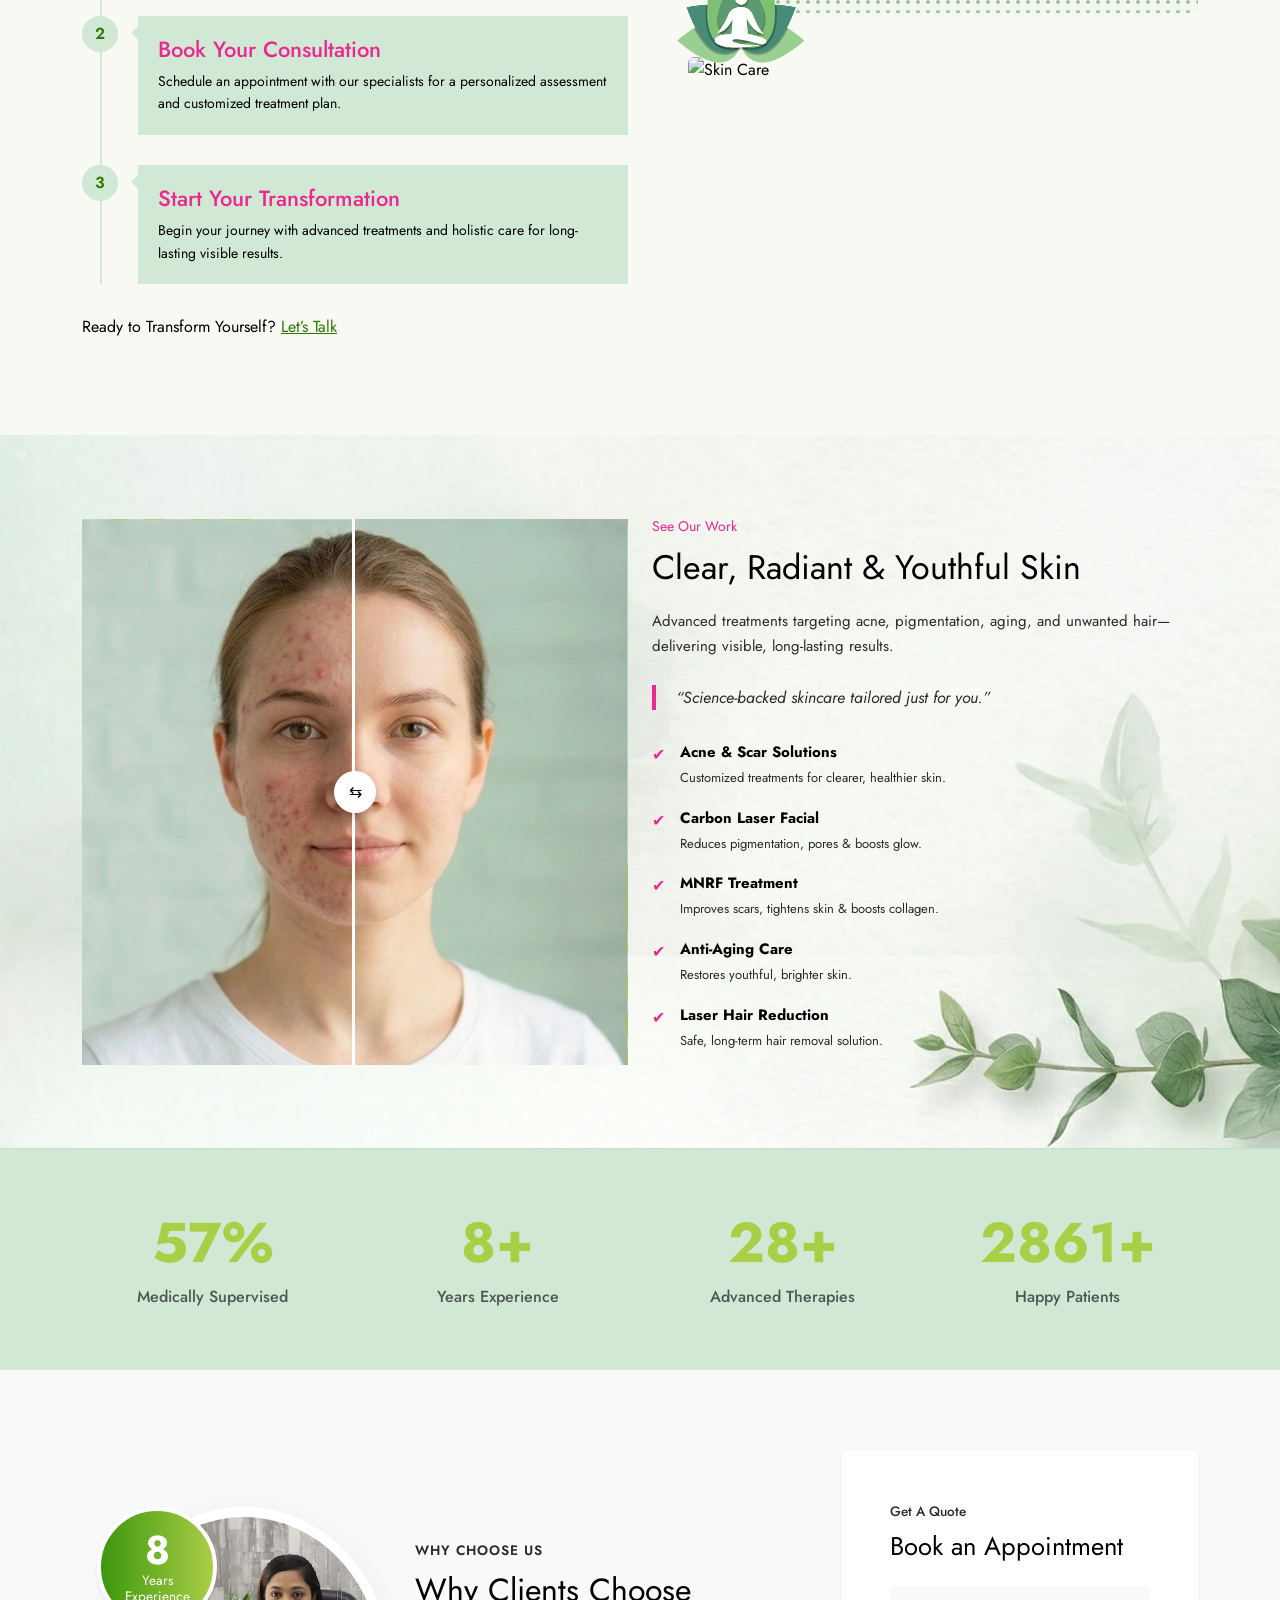
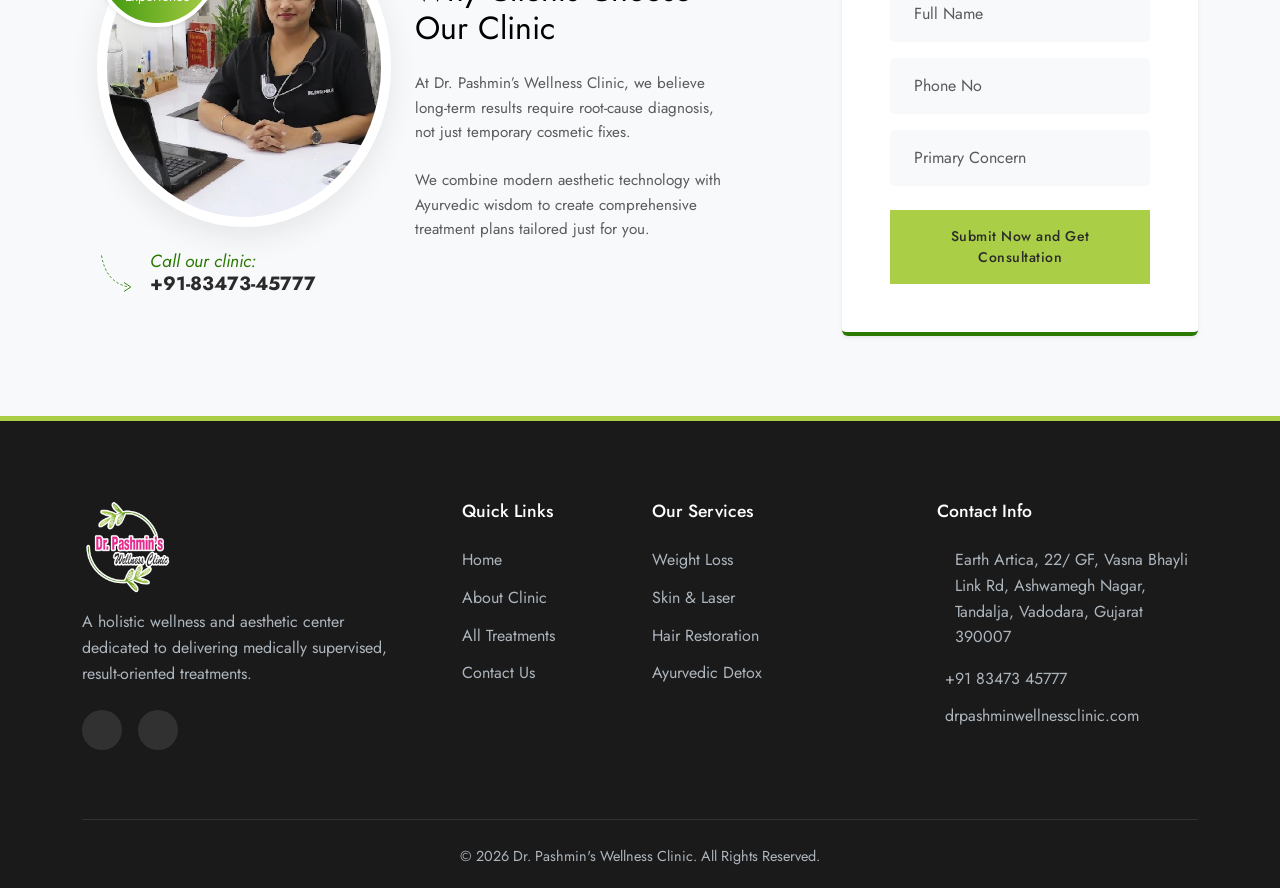
==== commit fdc048bb: "files added" ====
--- a/index.html
+++ b/index.html
@@ -287,7 +287,30 @@
   <div class="container">
     <div class="row g-4">
 
-      <!-- Card 1 (Text Right) -->
+      <div class="col-lg-6 col-xl-3" data-aos="fade-up" data-aos-delay="200">
+        <div class="service-card">
+          <img src="images/Services3.webp" alt="Skin & Laser">
+          <div class="overlay right">
+            <div class="content">
+              <h3>Skin & Laser</h3>
+              <a href="services.html?category=Skin%20Treatments">Know More</a>
+            </div>
+          </div>
+        </div>
+      </div>
+
+      <div class="col-lg-6 col-xl-3" data-aos="fade-up" data-aos-delay="100">
+        <div class="service-card">
+          <img src="images/Services2.webp" alt="Hair Restoration">
+          <div class="overlay left">
+            <div class="content">
+              <h3>Hair Restoration</h3>
+              <a href="services.html?category=Hair%20Restoration">Know More</a>
+            </div>
+          </div>
+        </div>
+      </div>
+
       <div class="col-lg-6 col-xl-3" data-aos="fade-up">
         <div class="service-card">
           <img src="images/Services1.webp" alt="Weight Management">
@@ -300,33 +323,6 @@
         </div>
       </div>
 
-      <!-- Card 2 (Text Left) -->
-      <div class="col-lg-6 col-xl-3" data-aos="fade-up" data-aos-delay="100">
-        <div class="service-card">
-          <img src="images/Services2.webp" alt="Hair Restoration">
-          <div class="overlay left">
-            <div class="content">
-              <h3>Hair Restoration</h3>
-              <a href="services.html?category=Hair%20Restoration">Know More</a>
-            </div>
-          </div>
-        </div>
-      </div>
-
-      <!-- Card 3 (Text Right) -->
-      <div class="col-lg-6 col-xl-3" data-aos="fade-up" data-aos-delay="200">
-        <div class="service-card">
-          <img src="images/Services3.webp" alt="Skin & Laser">
-          <div class="overlay right">
-            <div class="content">
-              <h3>Skin & Laser</h3>
-              <a href="services.html?category=Skin%20Treatments">Know More</a>
-            </div>
-          </div>
-        </div>
-      </div>
-
-      <!-- Card 4 (Text Left) -->
       <div class="col-lg-6 col-xl-3" data-aos="fade-up" data-aos-delay="300">
         <div class="service-card">
           <img src="images/Services4.webp" alt="Ayurvedic Therapies">
--- a/css/responsive.css
+++ b/css/responsive.css
@@ -150,6 +150,17 @@
    font-size: 12px;
    line-height: unset ;
 }
+
+.custom-accordion .accordion-button {
+  padding: 16px 12px;
+  font-size: 16px;
+}
+.accordion-body {
+  padding: 12px !important ;
+}
+.accordion-body p{
+  font-size: 14px;
+}
 }
 
 @media (max-width: 439px) {
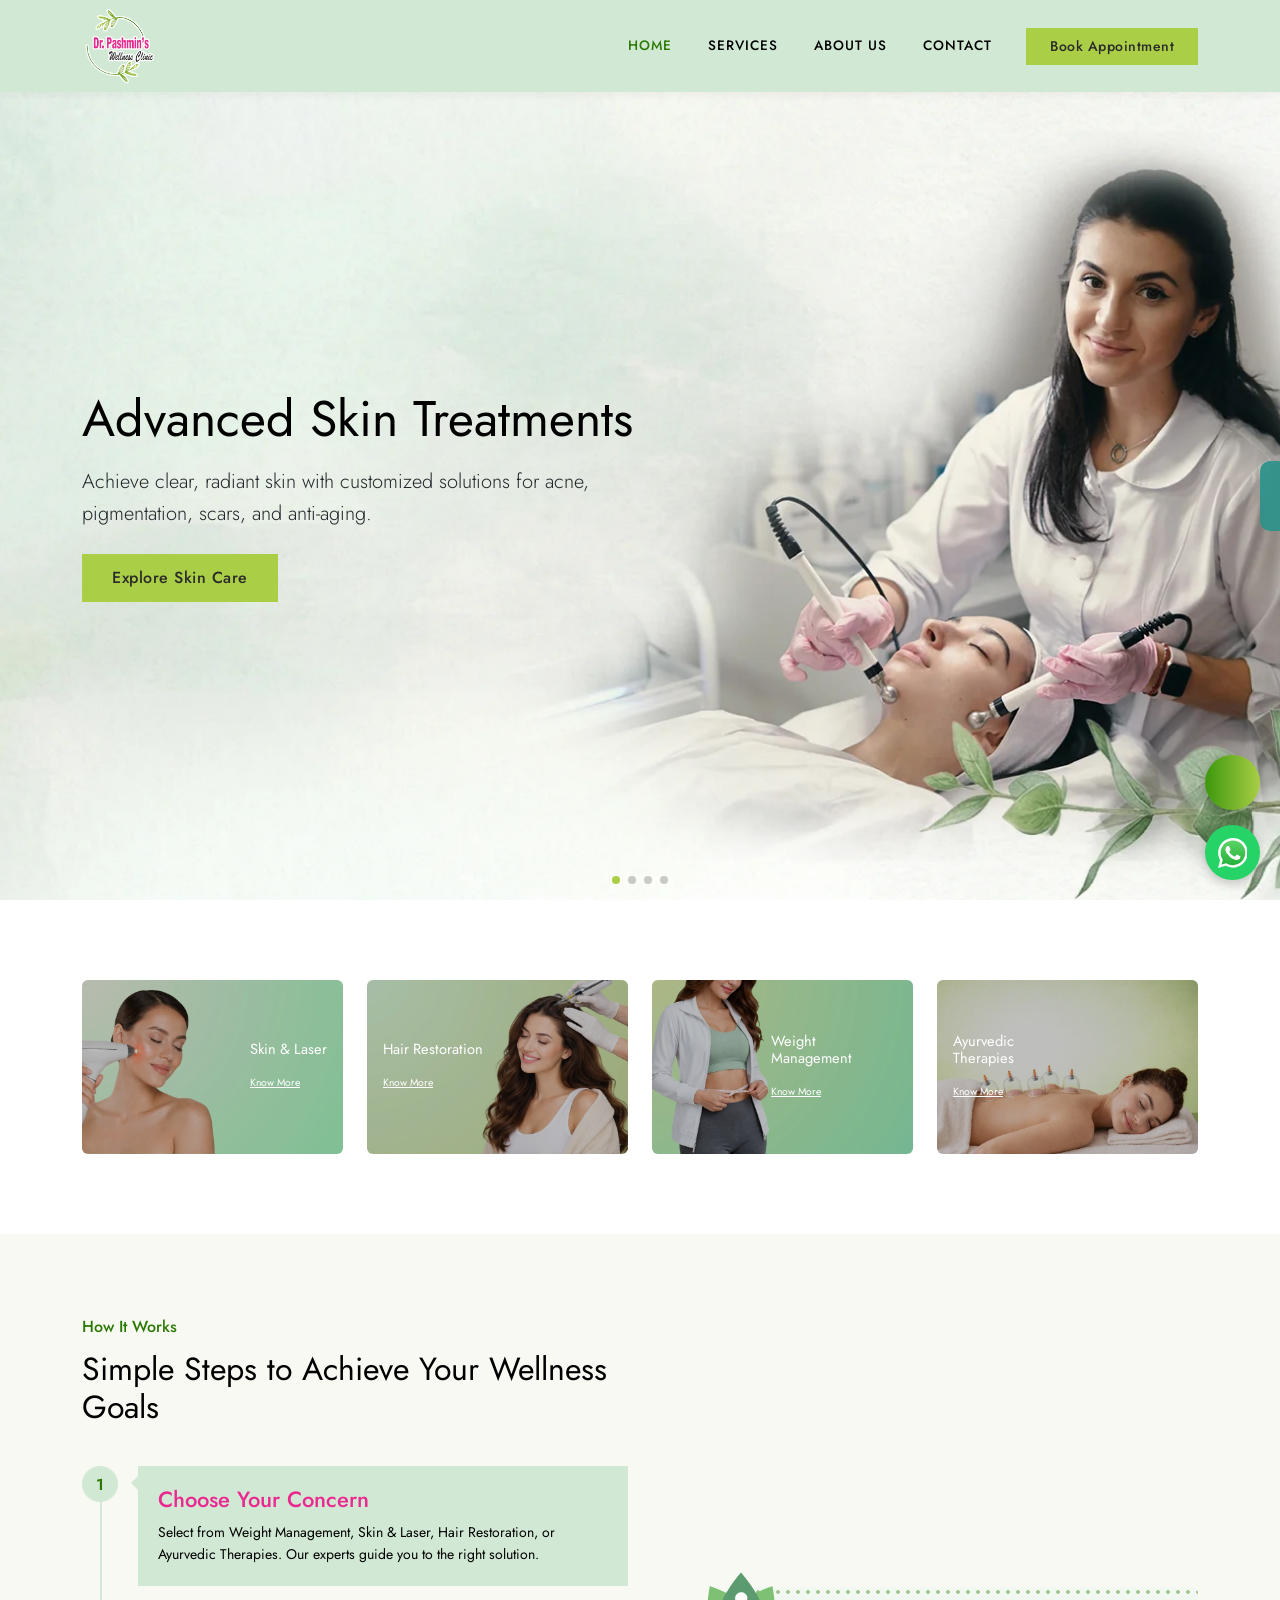
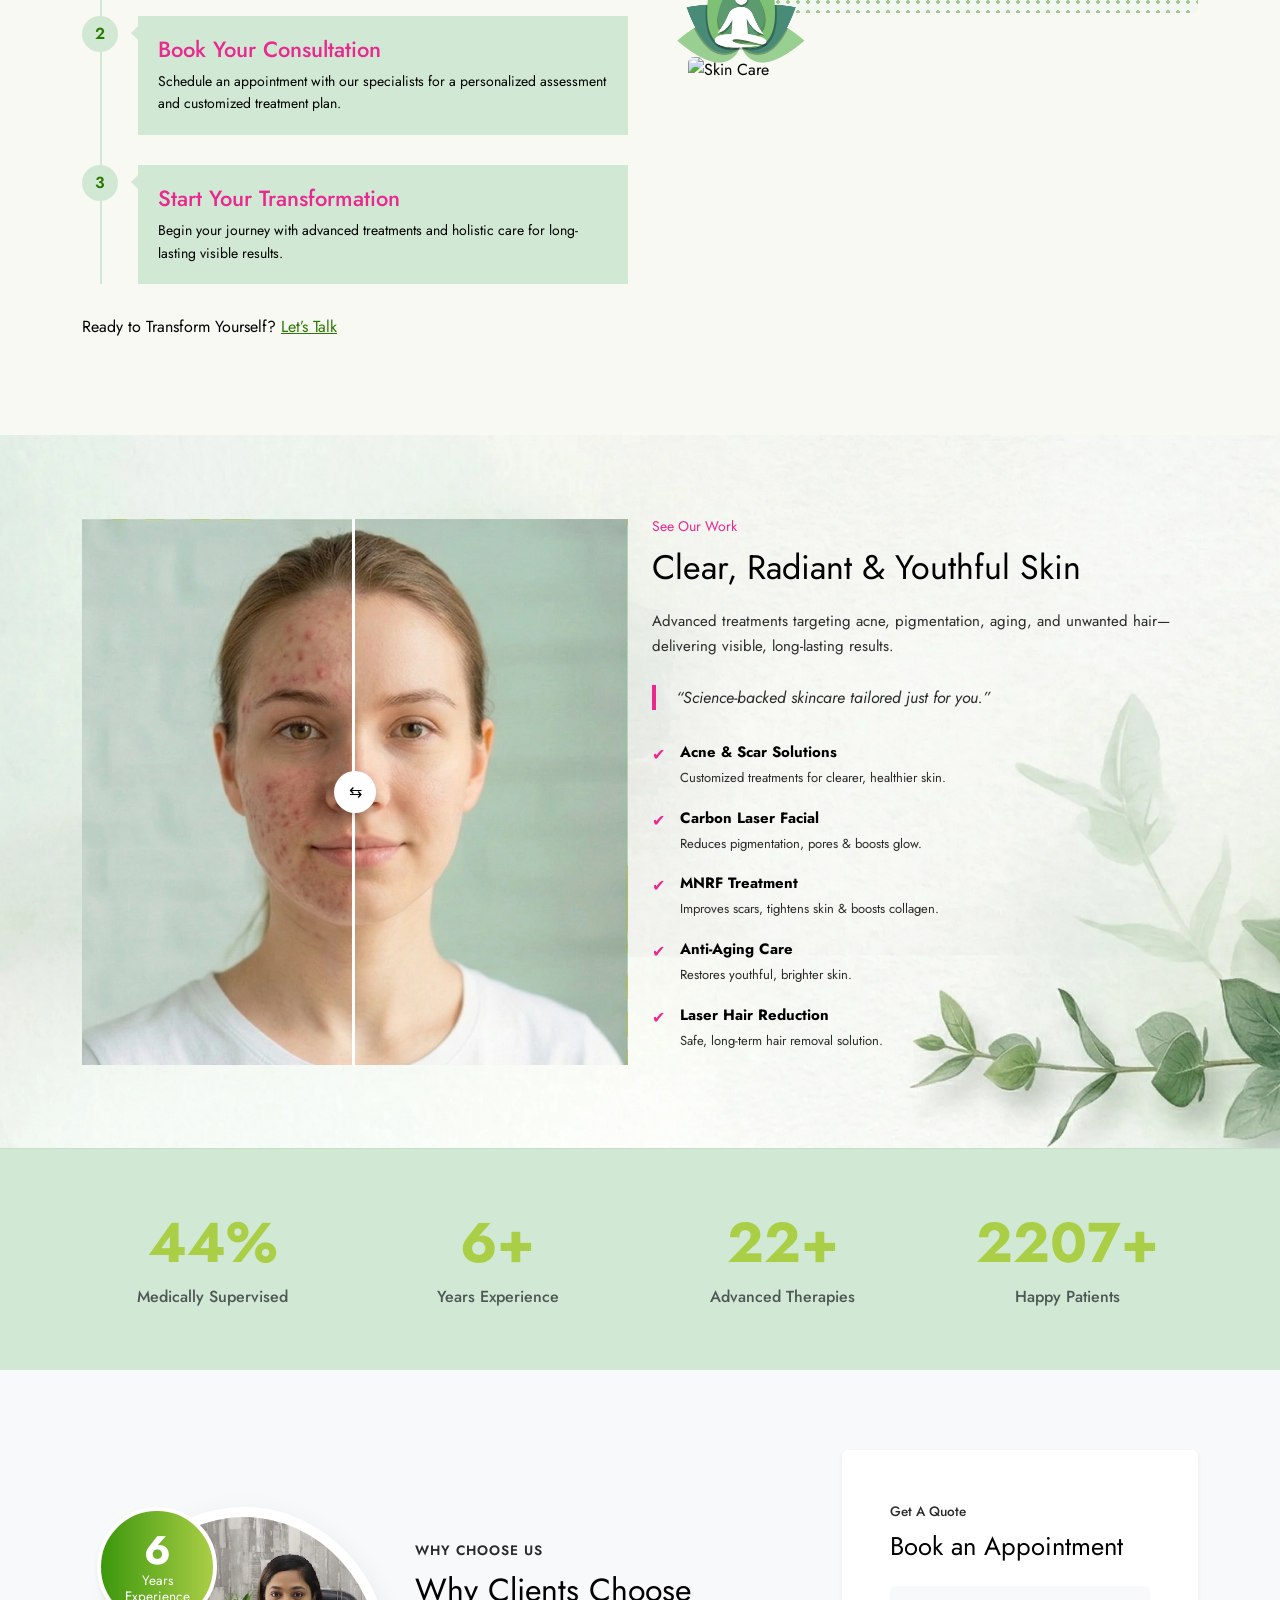
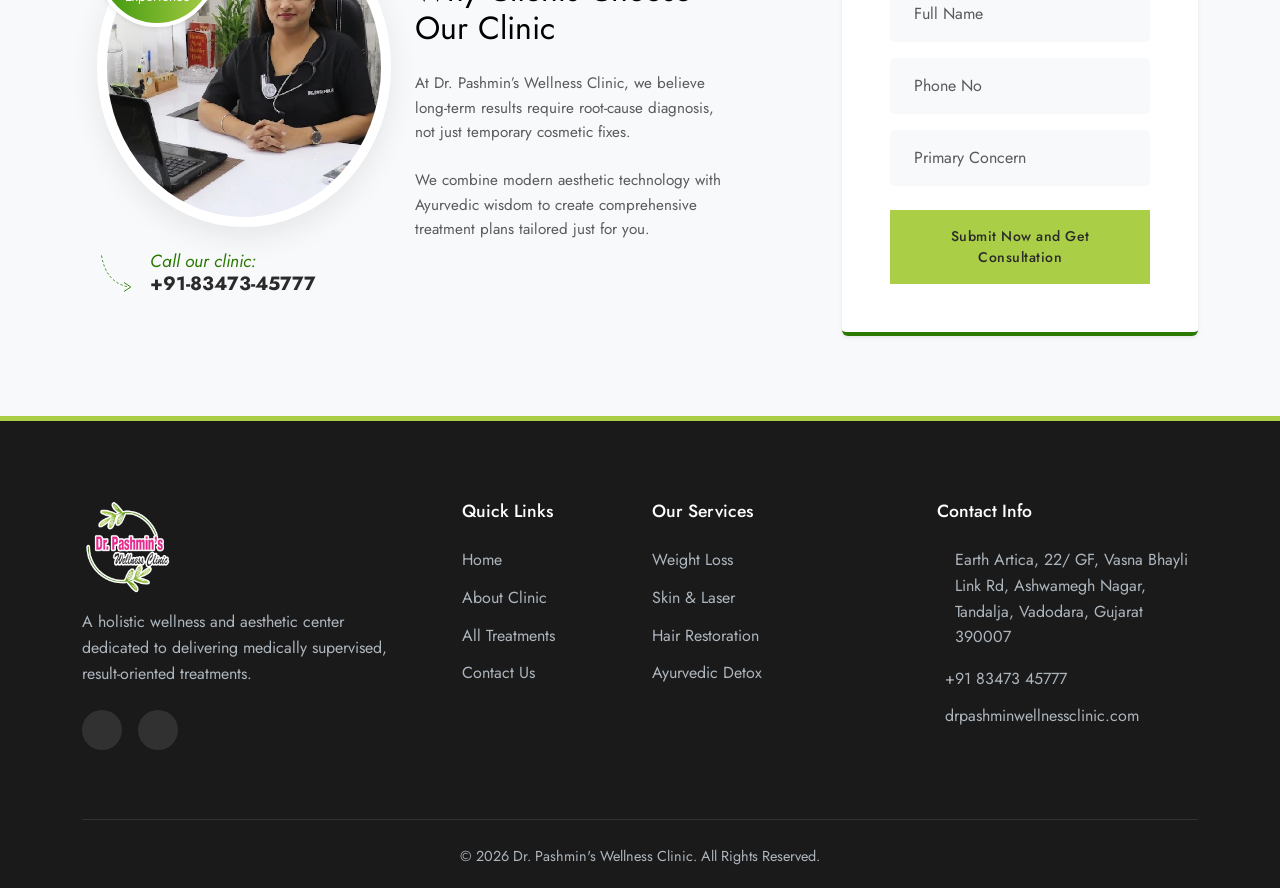
==== commit b446b761: "files added" ====
--- a/index.html
+++ b/index.html
@@ -249,45 +249,86 @@
 
   </header>
 
+
   <div class="swiper hero-swiper">
-    <div class="swiper-wrapper">
-      <div class="swiper-slide hero-slide HeroSlide1" style="background-image: url('images/DrBanner1.webp');">
-        <div class="container" >
-          <div class="hero-content">
-            <h1 data-aos="fade-up">Holistic Medical & Aesthetic Care</h1>
-            <p class="lead mb-4 text-dark" data-aos="fade-up" data-aos-delay="100">Personalized treatments for skin, hair, and weight management under expert medical supervision.</p>
-            <div data-aos="fade-up" data-aos-delay="200">
-              <a href="services.html" class="btn btn-primary" >Discover Our Treatments</a>
-            </div>
-          </div>
-        </div>
-      </div>
-      <div class="swiper-slide hero-slide HeroSlide2" style="background-image: url('images/DrBanner2.webp');">
-        <div class="container" >
-          <div class="hero-content">
-            <h1 data-aos="fade-up">Sustainable Weight Management</h1>
-            <p class="lead mb-4 text-dark" data-aos="fade-up" data-aos-delay="100">Target stubborn fat and hormonal imbalances with our customized, non-surgical contouring programs.</p>
-            <div data-aos="fade-up" data-aos-delay="200">
-              <a href="services.html?category=Weight%20Management" class="btn btn-primary" >Start Your Journey</a>
-            </div>
-          </div>
-        </div>
-      </div>
-    </div>
-    <div class="swiper-pagination"></div>
-    
-    <div class="sticky-sidebar d-none d-lg-flex">
-      <a href="tel:+918347345777" title="Call Us"><iconify-icon icon="mdi:phone-in-talk"></iconify-icon></a>
-      <a class="set-url-target" target="_blank" rel="noopener" href="https://wa.me/918347345777" title="WhatsApp"><iconify-icon icon="mdi:whatsapp"></iconify-icon></a>
-      <a href="#consultation" title="Book"><iconify-icon icon="mdi:calendar-check"></iconify-icon></a>
-    </div>
+  <div class="swiper-wrapper">
+
+    <!-- Slide 1 - Skin Treatments -->
+    <div class="swiper-slide hero-slide HeroSlide1" style="background-image: url('images/DrBanner1.webp');">
+      <div class="container">
+        <div class="hero-content">
+          <h1 data-aos="fade-up">Advanced Skin Treatments</h1>
+          <p class="lead mb-4 text-dark" data-aos="fade-up" data-aos-delay="100">
+            Achieve clear, radiant skin with customized solutions for acne, pigmentation, scars, and anti-aging.
+          </p>
+          <div data-aos="fade-up" data-aos-delay="200">
+            <a href="services.html?category=Skin%20Treatments" class="btn btn-primary">Explore Skin Care</a>
+          </div>
+        </div>
+      </div>
+    </div>
+
+    <!-- Slide 2 - Hair Restoration -->
+    <div class="swiper-slide hero-slide HeroSlide2" style="background-image: url('images/DrBanner2.webp');">
+      <div class="container">
+        <div class="hero-content">
+          <h1 data-aos="fade-up">Effective Hair Restoration</h1>
+          <p class="lead mb-4 text-dark" data-aos="fade-up" data-aos-delay="100">
+            Restore hair density and strength with advanced treatments for hair fall, thinning, and scalp health.
+          </p>
+          <div data-aos="fade-up" data-aos-delay="200">
+            <a href="services.html?category=Hair%20Restoration" class="btn btn-primary">Revive Your Hair</a>
+          </div>
+        </div>
+      </div>
+    </div>
+
+    <!-- Slide 3 - Weight Management -->
+    <div class="swiper-slide hero-slide HeroSlide3" style="background-image: url('images/DrBanner3.webp');">
+      <div class="container">
+        <div class="hero-content">
+          <h1 data-aos="fade-up">Smart Weight Management</h1>
+          <p class="lead mb-4 text-dark" data-aos="fade-up" data-aos-delay="100">
+            Transform your body with personalized plans targeting fat loss, inch reduction, and metabolic balance.
+          </p>
+          <div data-aos="fade-up" data-aos-delay="200">
+            <a href="services.html?category=Weight%20Management" class="btn btn-primary">Start Transformation</a>
+          </div>
+        </div>
+      </div>
+    </div>
+
+    <!-- Slide 4 - Ayurvedic Therapies -->
+    <div class="swiper-slide hero-slide HeroSlide4" style="background-image: url('images/DrBanner4.webp');">
+      <div class="container">
+        <div class="hero-content">
+          <h1 data-aos="fade-up">Authentic Ayurvedic Therapies</h1>
+          <p class="lead mb-4 text-dark" data-aos="fade-up" data-aos-delay="100">
+            Rejuvenate naturally with traditional Ayurvedic treatments for detox, stress relief, and holistic healing.
+          </p>
+          <div data-aos="fade-up" data-aos-delay="200">
+            <a href="services.html?category=Ayurvedic%20Therapies" class="btn btn-primary">Experience Healing</a>
+          </div>
+        </div>
+      </div>
+    </div>
+
   </div>
+
+  <div class="swiper-pagination"></div>
+
+  <div class="sticky-sidebar d-none d-lg-flex">
+    <a href="tel:+918347345777" title="Call Us"><iconify-icon icon="mdi:phone-in-talk"></iconify-icon></a>
+    <a class="set-url-target" target="_blank" rel="noopener" href="https://wa.me/918347345777" title="WhatsApp"><iconify-icon icon="mdi:whatsapp"></iconify-icon></a>
+    <a href="#consultation" title="Book"><iconify-icon icon="mdi:calendar-check"></iconify-icon></a>
+  </div>
+</div>
 
 <section class="section-padding serviceCards">
   <div class="container">
     <div class="row g-4">
 
-      <div class="col-lg-6 col-xl-3" data-aos="fade-up" data-aos-delay="200">
+      <div class="col-lg-6 col-xl-3" data-aos="fade-up">
         <div class="service-card">
           <img src="images/Services3.webp" alt="Skin & Laser">
           <div class="overlay right">
@@ -311,7 +352,7 @@
         </div>
       </div>
 
-      <div class="col-lg-6 col-xl-3" data-aos="fade-up">
+      <div class="col-lg-6 col-xl-3" data-aos="fade-up"  data-aos-delay="200">
         <div class="service-card">
           <img src="images/Services1.webp" alt="Weight Management">
           <div class="overlay right"> 
--- a/css/style.css
+++ b/css/style.css
@@ -221,7 +221,9 @@
 }
 
 .HeroSlide1,
-.HeroSlide2 {
+.HeroSlide2,
+.HeroSlide3,
+.HeroSlide4 {
   background-repeat: no-repeat !important;
   background-size: cover !important;
   background-position: center !important;
--- a/css/responsive.css
+++ b/css/responsive.css
@@ -168,7 +168,13 @@
   background: url('../images/BannerMob1.webp') center/cover no-repeat !important;
 } 
   .HeroSlide2{
+  background: url('../images/BannerMob2.webp') center/cover no-repeat !important;
+} 
+  .HeroSlide3{
   background: url('../images/BannerMob3.webp') center/cover no-repeat !important;
+} 
+  .HeroSlide4{
+  background: url('../images/BannerMob4.webp') center/cover no-repeat !important;
 } 
 .hero-content{
   padding: 12px;
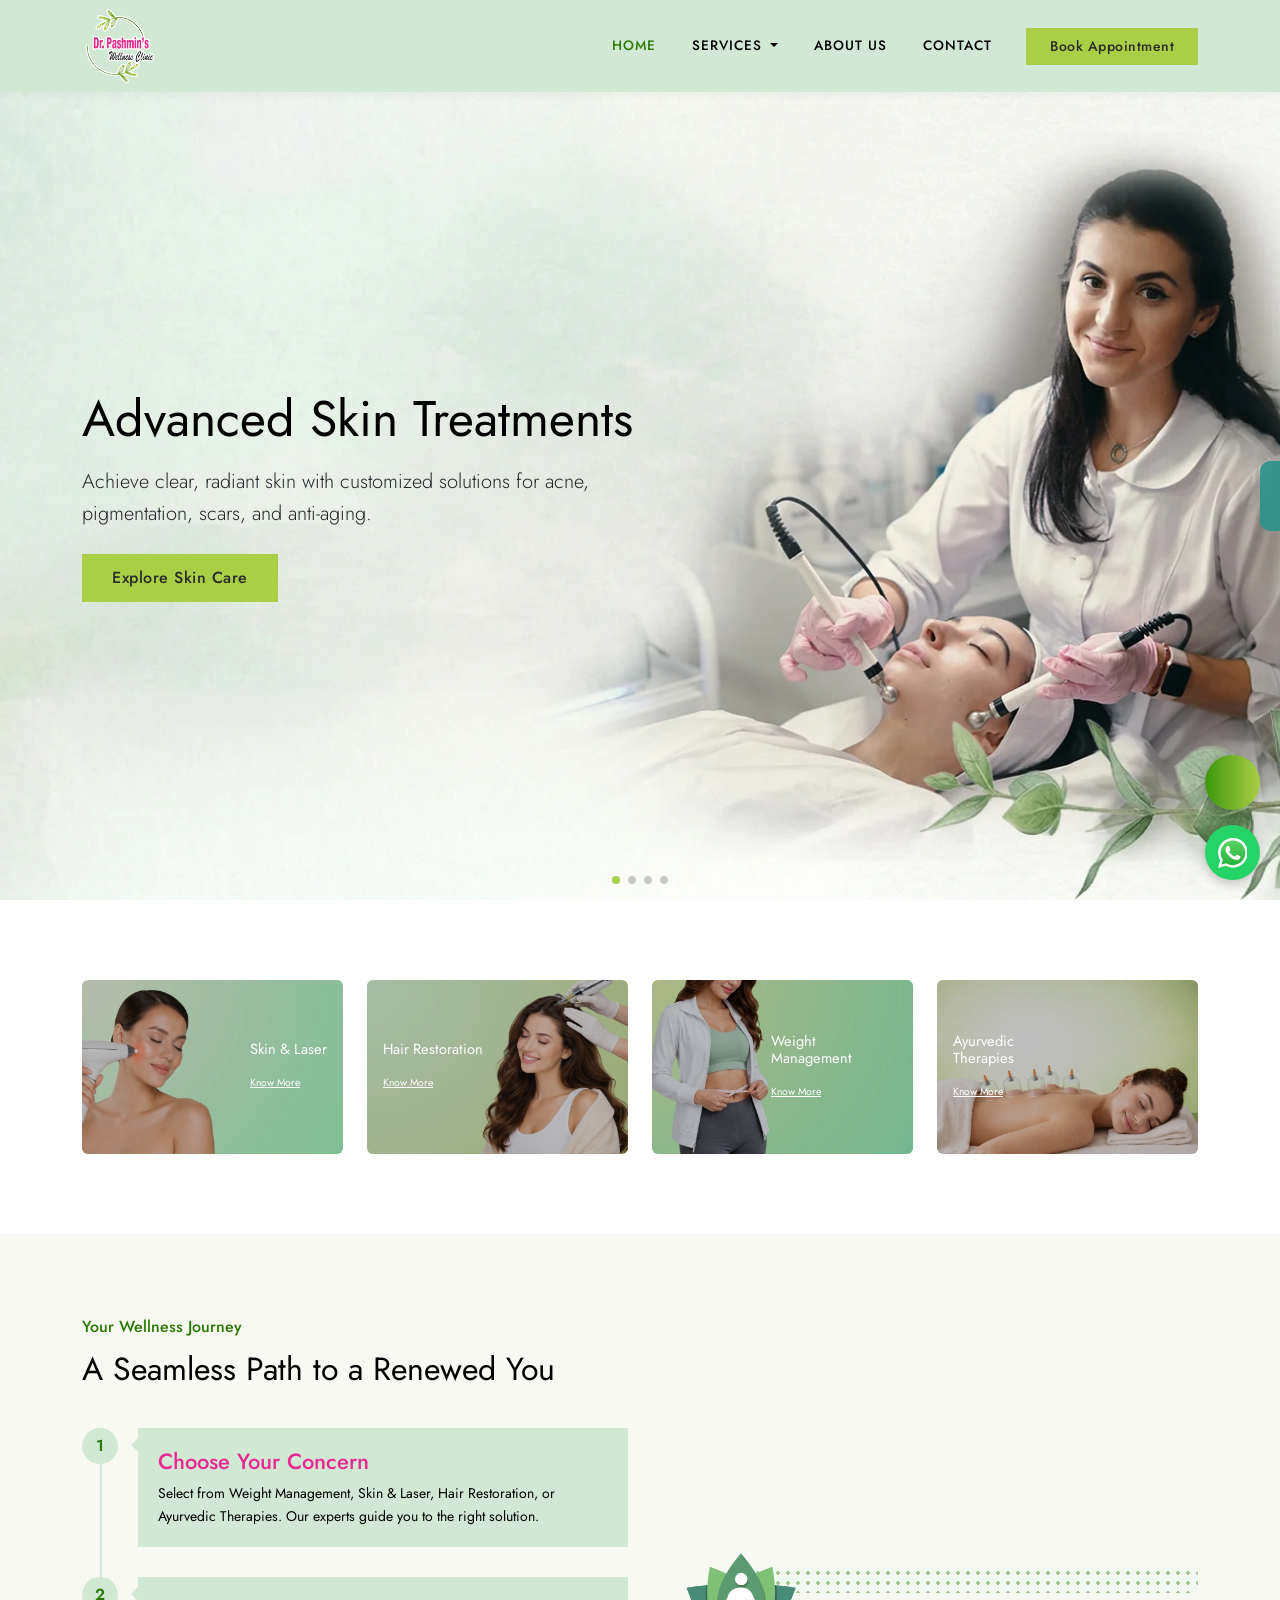
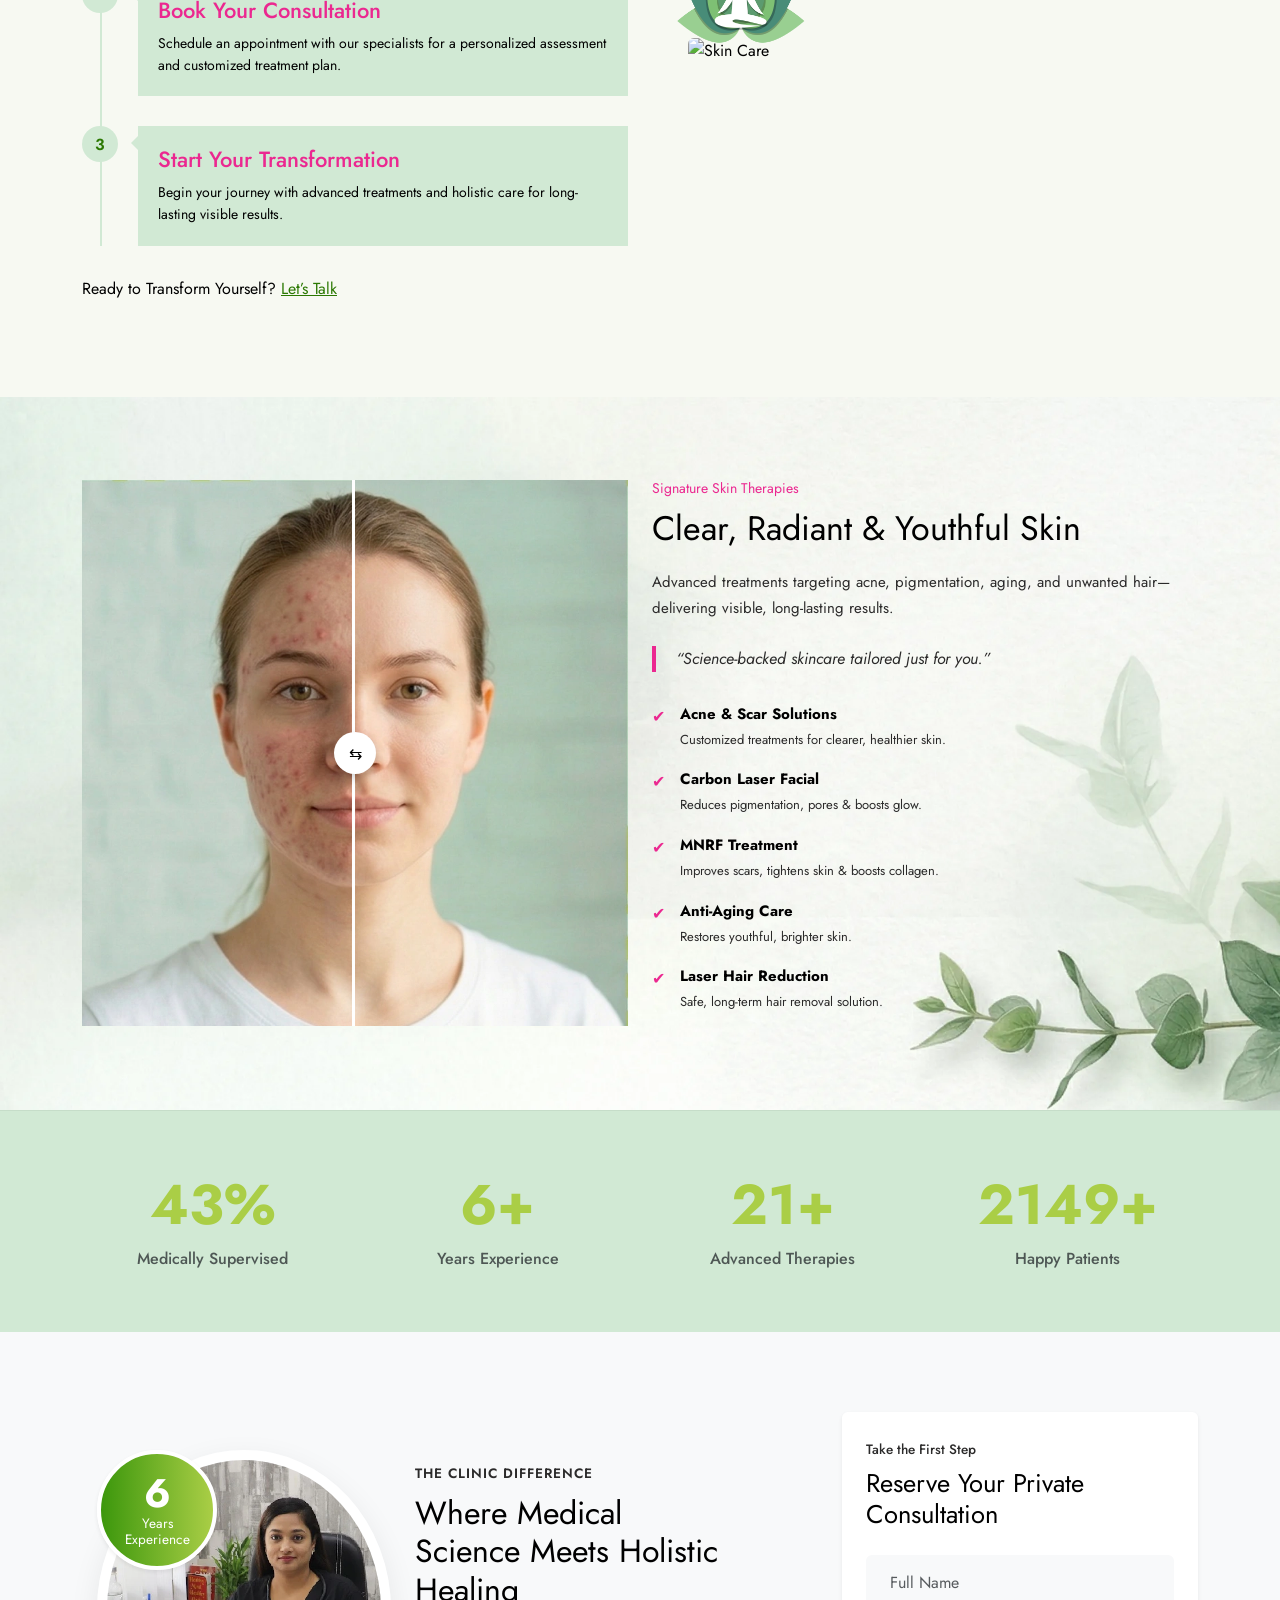
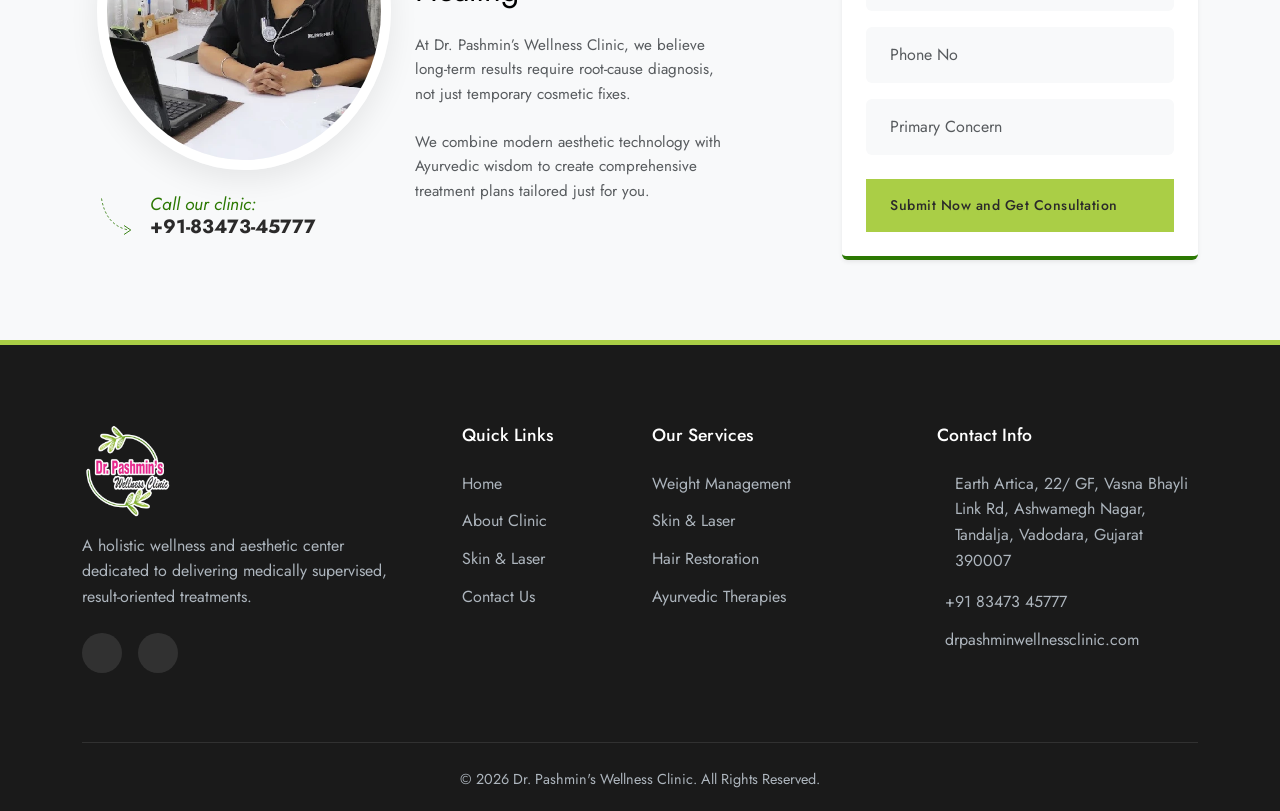
==== commit fadc096d: "files added" ====
--- a/index.html
+++ b/index.html
@@ -262,7 +262,7 @@
             Achieve clear, radiant skin with customized solutions for acne, pigmentation, scars, and anti-aging.
           </p>
           <div data-aos="fade-up" data-aos-delay="200">
-            <a href="services.html?category=Skin%20Treatments" class="btn btn-primary">Explore Skin Care</a>
+            <a href="skin-laser.html" class="btn btn-primary">Explore Skin Care</a>
           </div>
         </div>
       </div>
@@ -277,7 +277,7 @@
             Restore hair density and strength with advanced treatments for hair fall, thinning, and scalp health.
           </p>
           <div data-aos="fade-up" data-aos-delay="200">
-            <a href="services.html?category=Hair%20Restoration" class="btn btn-primary">Revive Your Hair</a>
+            <a href="hair-restoration.html" class="btn btn-primary">Revive Your Hair</a>
           </div>
         </div>
       </div>
@@ -292,7 +292,7 @@
             Transform your body with personalized plans targeting fat loss, inch reduction, and metabolic balance.
           </p>
           <div data-aos="fade-up" data-aos-delay="200">
-            <a href="services.html?category=Weight%20Management" class="btn btn-primary">Start Transformation</a>
+            <a href="weight-management.html" class="btn btn-primary">Start Transformation</a>
           </div>
         </div>
       </div>
@@ -307,7 +307,7 @@
             Rejuvenate naturally with traditional Ayurvedic treatments for detox, stress relief, and holistic healing.
           </p>
           <div data-aos="fade-up" data-aos-delay="200">
-            <a href="services.html?category=Ayurvedic%20Therapies" class="btn btn-primary">Experience Healing</a>
+            <a href="ayurvedic-therapies.html" class="btn btn-primary">Experience Healing</a>
           </div>
         </div>
       </div>
@@ -334,7 +334,7 @@
           <div class="overlay right">
             <div class="content">
               <h3>Skin & Laser</h3>
-              <a href="services.html?category=Skin%20Treatments">Know More</a>
+              <a href="skin-laser.html">Know More</a>
             </div>
           </div>
         </div>
@@ -346,7 +346,7 @@
           <div class="overlay left">
             <div class="content">
               <h3>Hair Restoration</h3>
-              <a href="services.html?category=Hair%20Restoration">Know More</a>
+              <a href="hair-restoration.html">Know More</a>
             </div>
           </div>
         </div>
@@ -358,7 +358,7 @@
           <div class="overlay right"> 
             <div class="content">
               <h3>Weight Management</h3>
-              <a href="services.html?category=Weight%20Management">Know More</a>
+              <a href="weight-management.html">Know More</a>
             </div>
           </div>
         </div>
@@ -370,7 +370,7 @@
           <div class="overlay left">
             <div class="content">
               <h3>Ayurvedic Therapies</h3>
-              <a href="services.html?category=Ayurvedic%20Therapies">Know More</a>
+              <a href="ayurvedic-therapies.html">Know More</a>
             </div>
           </div>
         </div>
@@ -386,8 +386,8 @@
 
       <!-- LEFT CONTENT -->
       <div class="col-lg-6">
-        <p class="section-subtitle" data-aos="fade-up">How It Works</p>
-        <h2 class="section-title" data-aos="fade-up" data-aos-delay="100">Simple Steps to Achieve Your Wellness Goals</h2>
+        <p class="section-subtitle" data-aos="fade-up">Your Wellness Journey</p>
+        <h2 class="section-title" data-aos="fade-up" data-aos-delay="100">A Seamless Path to a Renewed You</h2>
 
         <div class="steps-wrapper">
 
@@ -471,7 +471,7 @@
       <!-- RIGHT CONTENT -->
       <div class="col-lg-6">
 
-        <p class="subtitle" data-aos="fade-left">See Our Work</p>
+        <p class="subtitle" data-aos="fade-left">Signature Skin Therapies</p>
 
         <h2 class="title" data-aos="fade-left" data-aos-delay="100">Clear, Radiant & Youthful Skin</h2>
 
@@ -570,8 +570,8 @@
             
             <!-- Text Part -->
             <div class="col-md-6" data-aos="fade-left">
-              <span style="color: var(--dark); font-weight: 600; text-transform: uppercase; font-size: 0.85rem; letter-spacing: 1px;" data-aos="fade-up" data-aos-delay="100">Why Choose Us</span>
-              <h2 class="mb-4 mt-2" style="font-weight: 600;" data-aos="fade-up" data-aos-delay="200">Why Clients Choose Our Clinic</h2>
+              <span style="color: var(--dark); font-weight: 600; text-transform: uppercase; font-size: 0.85rem; letter-spacing: 1px;" data-aos="fade-up" data-aos-delay="100">The Clinic Difference</span>
+              <h2 class="mb-4 mt-2" style="font-weight: 600;" data-aos="fade-up" data-aos-delay="200">Where Medical Science Meets Holistic Healing</h2>
               <p class="text-muted mb-4" style="font-size: 0.95rem;" data-aos="fade-up" data-aos-delay="300">At Dr. Pashmin’s Wellness Clinic, we believe long-term results require root-cause diagnosis, not just temporary cosmetic fixes.</p>
               <p class="text-muted mb-2" style="font-size: 0.95rem;" data-aos="fade-up" data-aos-delay="400">We combine modern aesthetic technology with Ayurvedic wisdom to create comprehensive treatment plans tailored just for you.</p>
             </div>
@@ -580,10 +580,10 @@
         
         
         <!-- Form Part -->
-        <div class="col-lg-4 offset-lg-1" data-aos="fade-left">
-          <div class="form-container-card bg-white p-3 p-md-5 rounded shadow-sm">
-            <span style="color: var(--dark); font-size: 0.85rem; font-weight: 500;">Get A Quote</span>
-            <h3 class="mb-4 mt-2" style="font-weight: 600; font-size: 1.6rem;">Book an Appointment</h3>
+        <div class="col-lg-4 offset-xl-1" data-aos="fade-left">
+          <div class="form-container-card bg-white p-3 p-md-4 rounded shadow-sm">
+            <span style="color: var(--dark); font-size: 0.85rem; font-weight: 500;">Take the First Step</span>
+            <h3 class="mb-4 mt-2 h4" style="font-weight: 600; font-size: 1.6rem;">Reserve Your Private Consultation</h3>
             <form id="homePageForm" class="needs-validation" novalidate>
               <div class="mb-3 input-with-icon position-relative">
                 <input type="text" id="hp_name" class="form-control border-0 bg-light py-3 px-4" placeholder="Full Name" required style="border-radius: 6px;">
--- a/css/style.css
+++ b/css/style.css
@@ -200,6 +200,28 @@
 .navbar-nav .nav-link.active,
 .navbar-nav .nav-link.show {
   color: var(--primary-dark);
+}
+
+/* Dropdown Menu */
+.dropdown-menu {
+  background: var(--lightBG);
+  border: 1px solid var(--primary);
+  border-radius: 4px;
+  box-shadow: 0 4px 12px rgba(0,0,0,0.1);
+  padding: 0.5rem 0;
+}
+
+
+.dropdown-item {
+  color: var(--secondary);
+  padding: 0.5rem 1rem;
+  font-size: 0.9rem;
+  transition: background-color 0.3s ease, color 0.3s ease;
+}
+.dropdown-item:hover,
+.dropdown-item:focus {
+  background-color: var(--primary);
+  color: var(--accent);
 }
 
 /* ========================================
@@ -1063,3 +1085,257 @@
 .WeOffer{
   background-color: var(--light-soft);
 }
+
+/* ========================================
+   CATEGORY LANDING PAGES
+   ======================================== */
+
+/* Category Banner */
+.category-banner {
+  position: relative;
+  padding: 120px 0;
+  background: url('../images/Servicesbanner.jpg') no-repeat center right/cover;
+  display: flex;
+  align-items: center;
+  color: #fff;
+}
+
+.skin-laser-banner {
+  background-image: url('../images/Servicesbanner.jpg');
+}
+.hair-banner {
+  background-image: url('../images/Servicesbanner.jpg');
+}
+.weight-banner {
+  background-image: url('../images/Servicesbanner.jpg');
+}
+.ayurveda-banner {
+  background-image: url('../images/Servicesbanner.jpg');
+}
+
+.category-banner-overlay,
+.category-banner::before {
+  content: "";
+  position: absolute;
+  inset: 0;
+  background: linear-gradient(90deg, rgba(21, 54, 35, 0.72) 30%, rgba(0,0,0,0.25) 100%);
+}
+
+.category-banner-content {
+  position: relative;
+  max-width: 650px;
+  z-index: 2;
+}
+
+.category-banner h1 {
+  font-size: 42px;
+  font-weight: 600 !important;
+  margin-bottom: 15px;
+  line-height: 1.15;
+}
+
+/* Treatment Rows (Alternating) */
+.category-treatments-section {
+  background-color: #fff;
+}
+
+.treatment-row {
+  display: flex;
+  align-items: center;
+  gap: 60px;
+  padding: 50px 0;
+  border-bottom: 1px solid rgba(0,0,0,0.06);
+}
+
+.treatment-row:last-child {
+  border-bottom: none;
+}
+
+.treatment-row.reversed {
+  flex-direction: row-reverse;
+}
+
+.treatment-image-col {
+  flex: 0 0 45%;
+  max-width: 45%;
+}
+
+.treatment-content-col {
+  flex: 1;
+}
+
+/* Treatment Image */
+.treatment-image-wrapper {
+  position: relative;
+  border-radius: 12px;
+  overflow: hidden;
+  box-shadow: 0 15px 40px rgba(0,0,0,0.1);
+}
+
+.treatment-image-wrapper img {
+  width: 100%;
+  aspect-ratio: 4/3;
+  object-fit: cover;
+  transition: transform 0.6s ease;
+}
+
+.treatment-image-wrapper:hover img {
+  transform: scale(1.06);
+}
+
+.treatment-image-overlay {
+  position: absolute;
+  bottom: 16px;
+  right: 16px;
+  width: 52px;
+  height: 52px;
+  background: var(--gradientColor);
+  border-radius: 50%;
+  display: flex;
+  align-items: center;
+  justify-content: center;
+  box-shadow: 0 4px 15px rgba(43, 120, 2, 0.35);
+  transition: transform 0.3s ease;
+}
+
+.treatment-image-wrapper:hover .treatment-image-overlay {
+  transform: scale(1.1);
+}
+
+.treatment-overlay-icon {
+  color: #fff;
+  font-size: 1.5rem;
+}
+
+/* Treatment Content */
+.treatment-content {
+  position: relative;
+}
+
+.treatment-number {
+  font-size: 4rem;
+  font-weight: 700;
+  color: var(--lightBG);
+  line-height: 1;
+  margin-bottom: 8px;
+  font-family: 'Jost', sans-serif;
+  letter-spacing: -2px;
+}
+
+.treatment-title {
+  font-size: 1.6rem;
+  font-weight: 600 !important;
+  color: var(--black);
+  margin-bottom: 16px;
+  position: relative;
+  padding-bottom: 16px;
+}
+
+.treatment-title::after {
+  content: '';
+  position: absolute;
+  bottom: 0;
+  left: 0;
+  width: 50px;
+  height: 3px;
+  background: var(--gradientColor);
+  border-radius: 2px;
+}
+
+.treatment-row.reversed .treatment-title::after {
+  left: auto;
+  right: 0;
+}
+
+
+
+
+
+/* .treatment-row.reversed .treatment-benefits {
+  text-align: left;
+} */
+
+.treatment-description {
+  font-size: 0.95rem;
+  line-height: 1.75;
+  color: var(--dark);
+  margin-bottom: 20px;
+}
+
+/* Benefits List */
+.treatment-benefits {
+  list-style: none;
+  padding: 0;
+  margin: 0 0 10px 0;
+}
+
+.treatment-benefits li {
+  display: flex;
+  align-items: flex-start;
+  gap: 10px;
+  padding: 7px 0;
+  font-size: 0.9rem;
+  color: var(--dark);
+}
+
+.treatment-benefits .benefit-icon {
+  color: var(--primary-dark);
+  font-size: 1.15rem;
+  flex-shrink: 0;
+  margin-top: 2px;
+}
+
+/* CTA Consultation Section */
+.cta-consultation {
+  background-color: var(--light-soft);
+}
+
+.cta-consultation-card {
+  background: #fff;
+  border-radius: 16px;
+  padding: 50px;
+  box-shadow: 0 10px 40px rgba(0,0,0,0.06);
+  border-bottom: 4px solid var(--primary);
+  position: relative;
+  overflow: hidden;
+}
+
+.cta-consultation-card::before {
+  content: '';
+  position: absolute;
+  top: -60px;
+  right: -60px;
+  width: 200px;
+  height: 200px;
+  background: var(--lightBG);
+  border-radius: 50%;
+  opacity: 0.4;
+}
+
+.cta-consultation-subtitle {
+  color: var(--primary-dark);
+  font-weight: 500;
+  font-size: 1rem;
+  margin-bottom: 8px;
+  text-transform: uppercase;
+  letter-spacing: 1px;
+}
+
+.cta-consultation-title {
+  font-size: 1.8rem;
+  font-weight: 600 !important;
+  color: var(--black);
+  margin-bottom: 15px;
+}
+
+.cta-consultation-desc {
+  font-size: 0.95rem;
+  line-height: 1.7;
+  color: var(--dark);
+  max-width: 520px;
+}
+
+.cta-consultation-btn {
+  padding: 14px 32px !important;
+  font-size: 0.95rem;
+}
--- a/css/responsive.css
+++ b/css/responsive.css
@@ -62,6 +62,45 @@
   .banner-desc {
     font-size: 14px;
   }
+
+  /* Category Pages - Tablet */
+  .treatment-row {
+    flex-direction: column !important;
+    gap: 30px;
+    padding: 40px 0;
+  }
+
+  .treatment-image-col {
+    flex: 0 0 100%;
+    max-width: 100%;
+  }
+
+  .treatment-row.reversed .treatment-content {
+    text-align: left;
+  }
+
+  .treatment-row.reversed .treatment-title::after {
+    left: 0;
+    right: auto;
+  }
+
+  .category-banner {
+    padding: 80px 0;
+  }
+
+  .category-banner h1 {
+    font-size: 28px;
+  }
+
+  .cta-consultation-card {
+    padding: 30px;
+  }
+  .navbar-nav .nav-link {
+    text-align: center;
+  }
+  .dropdown-item{
+    text-align: center;
+  }
 }
 
 /* Small Devices (Phones, less than 768px) */
@@ -94,7 +133,6 @@
     justify-content: center;
   }
   .footer-links a{
-    display: inline-block;
     width: 100%;
     max-width: 292px;
     margin-left: auto;
@@ -126,6 +164,44 @@
 .breadcrumb {
   justify-content: center;
 }
+
+  /* Category Pages - Mobile */
+  .category-banner {
+    padding: 60px 0;
+  }
+
+  .category-banner h1 {
+    font-size: 22px;
+  }
+
+  .category-banner-content {
+    text-align: center;
+    margin-left: auto;
+    margin-right: auto;
+  }
+
+  .treatment-number {
+    font-size: 2.5rem;
+  }
+
+  .treatment-title {
+    font-size: 1.3rem;
+  }
+
+  .cta-consultation-card {
+    padding: 25px 20px;
+    text-align: center;
+  }
+
+  .cta-consultation-desc {
+    margin-left: auto;
+    margin-right: auto;
+  }
+
+  .cta-consultation-btn {
+    display: block;
+    width: 100%;
+  }
 }
 
 /* Extra Small Devices (Smaller Phones, less than 576px) */
@@ -161,6 +237,10 @@
 .accordion-body p{
   font-size: 14px;
 }
+#footer > div > div.row.gy-4 > div:nth-child(4) > ul > li.d-flex.align-items-center.gap-2.text-muted.mt-3 > a.d-flex.align-items-center{
+justify-content: center!important;
+text-align: center;
+}
 }
 
 @media (max-width: 439px) {
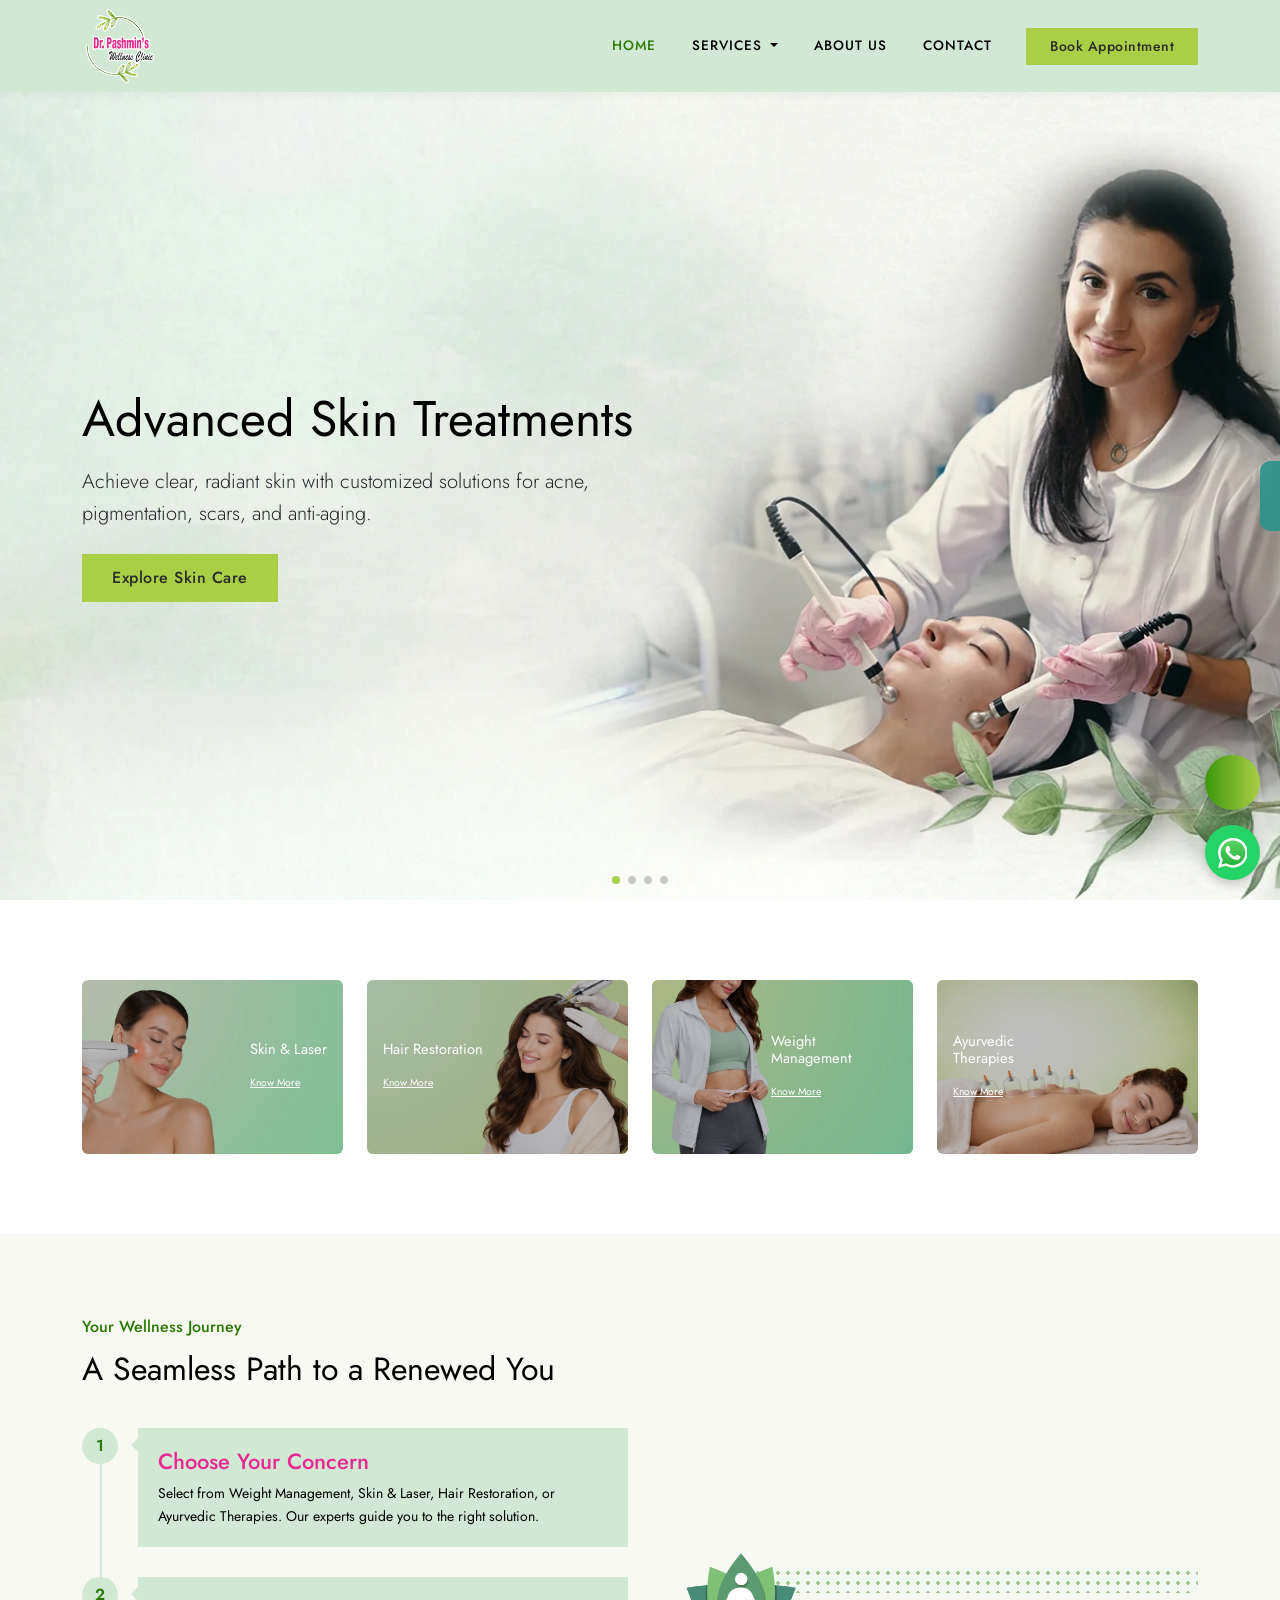
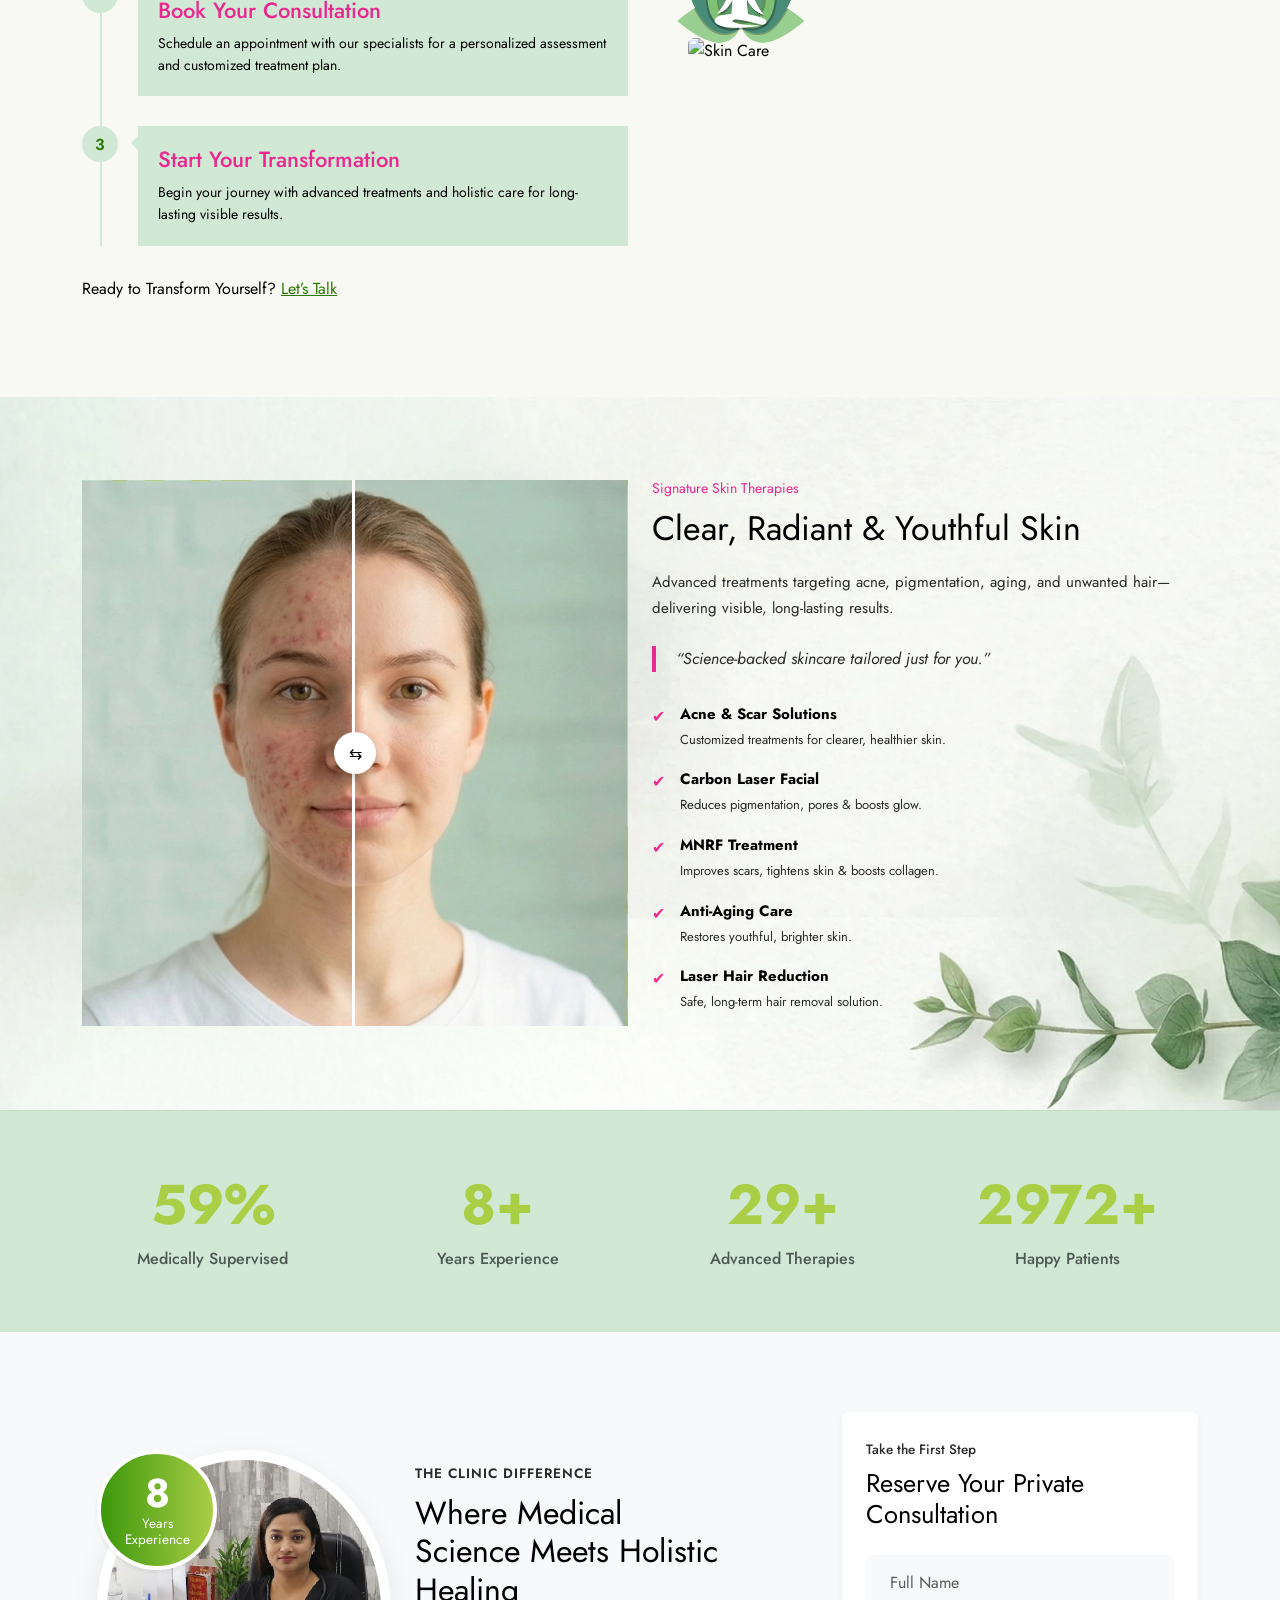
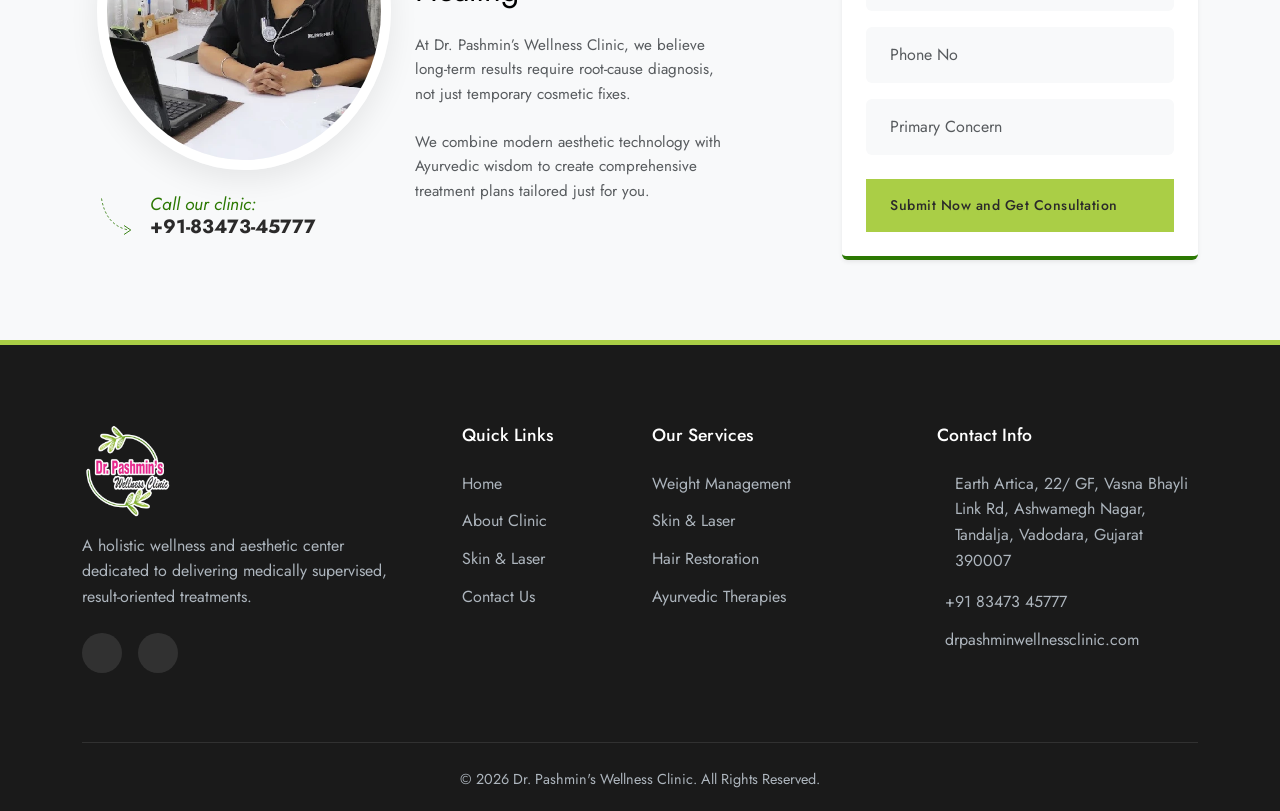
==== commit 3bf1a714: "files added" ====
--- a/index.html
+++ b/index.html
@@ -655,7 +655,11 @@
     // ... Existing AOS and Swiper logic ...
 
     // Initialize AOS Animations
-      AOS.init({ once: true, duration: 800, offset: 50 });
+      window.addEventListener('load', function() {
+        setTimeout(function() {
+          AOS.init({ once: true, duration: 800, offset: 50 });
+        }, 200);
+      });
 
       // Statistic Counter Animation
       const counterSection = document.getElementById("stats-counter-container");
